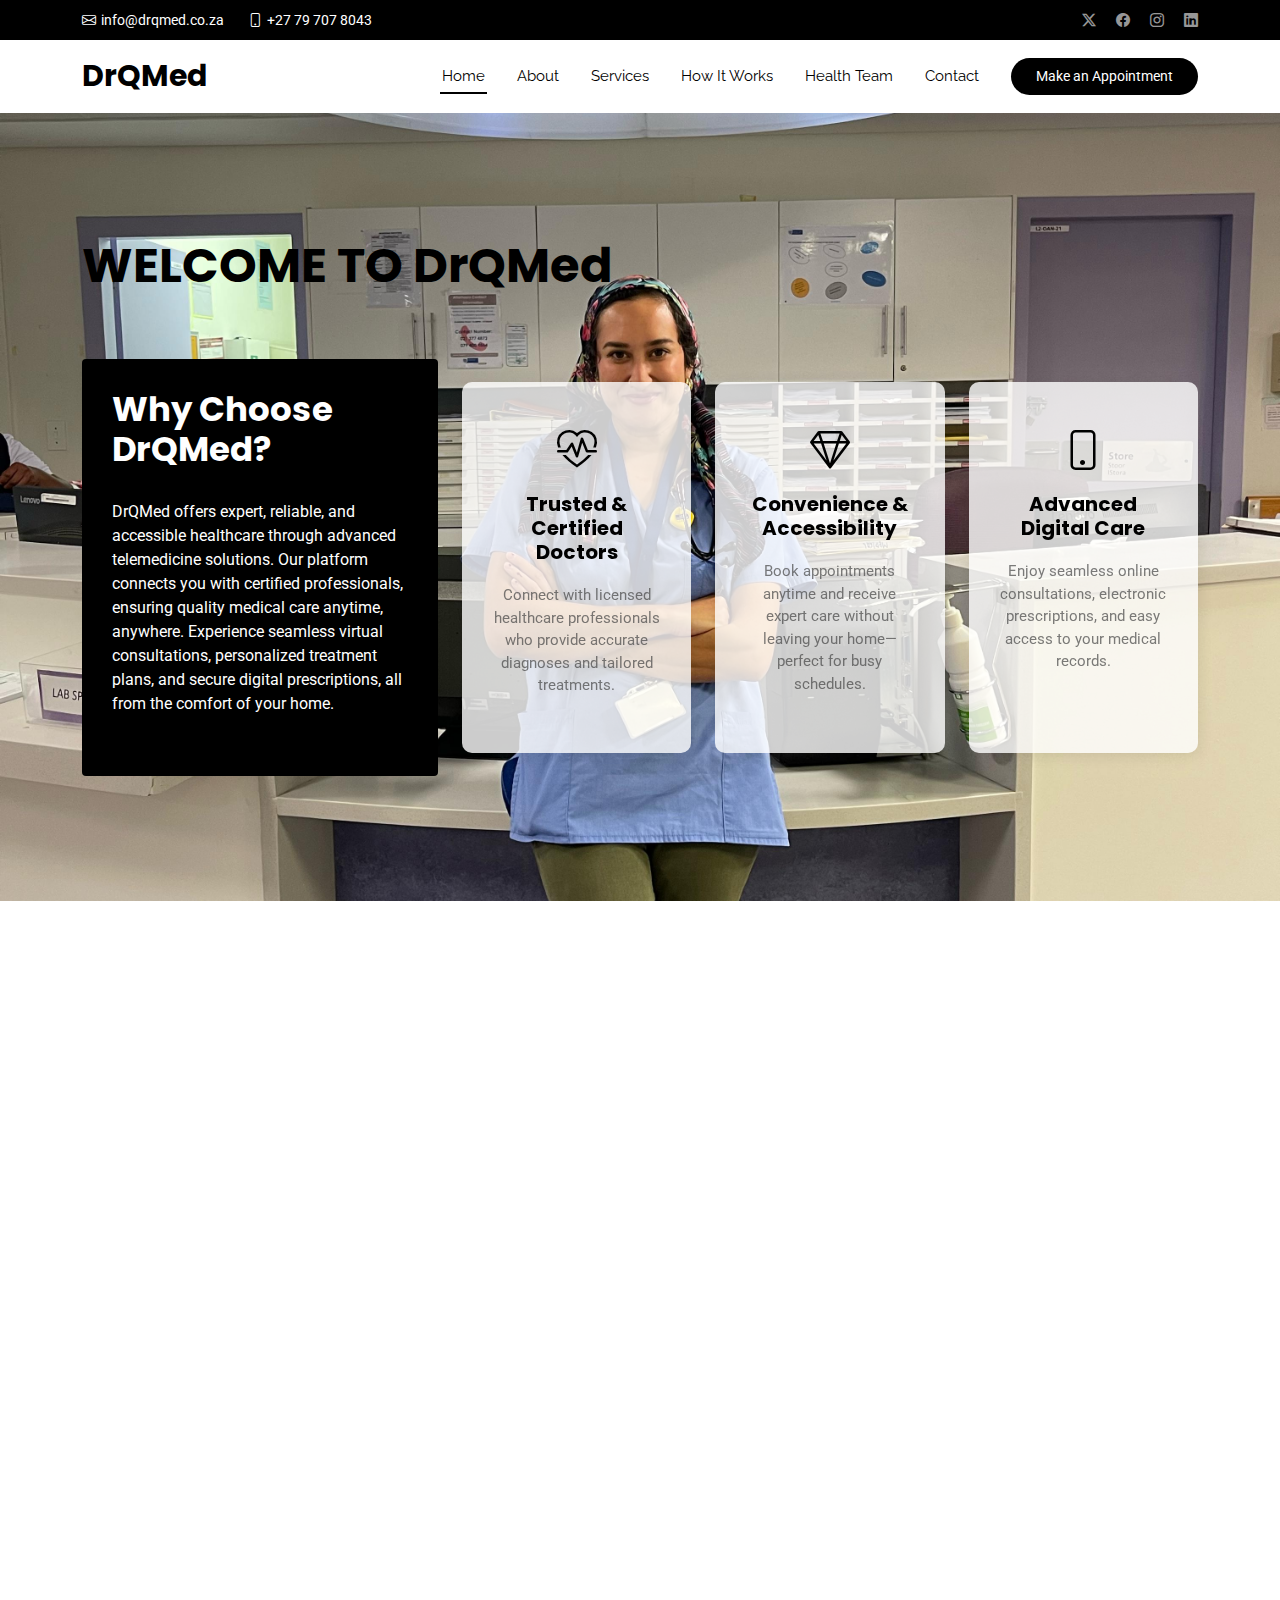
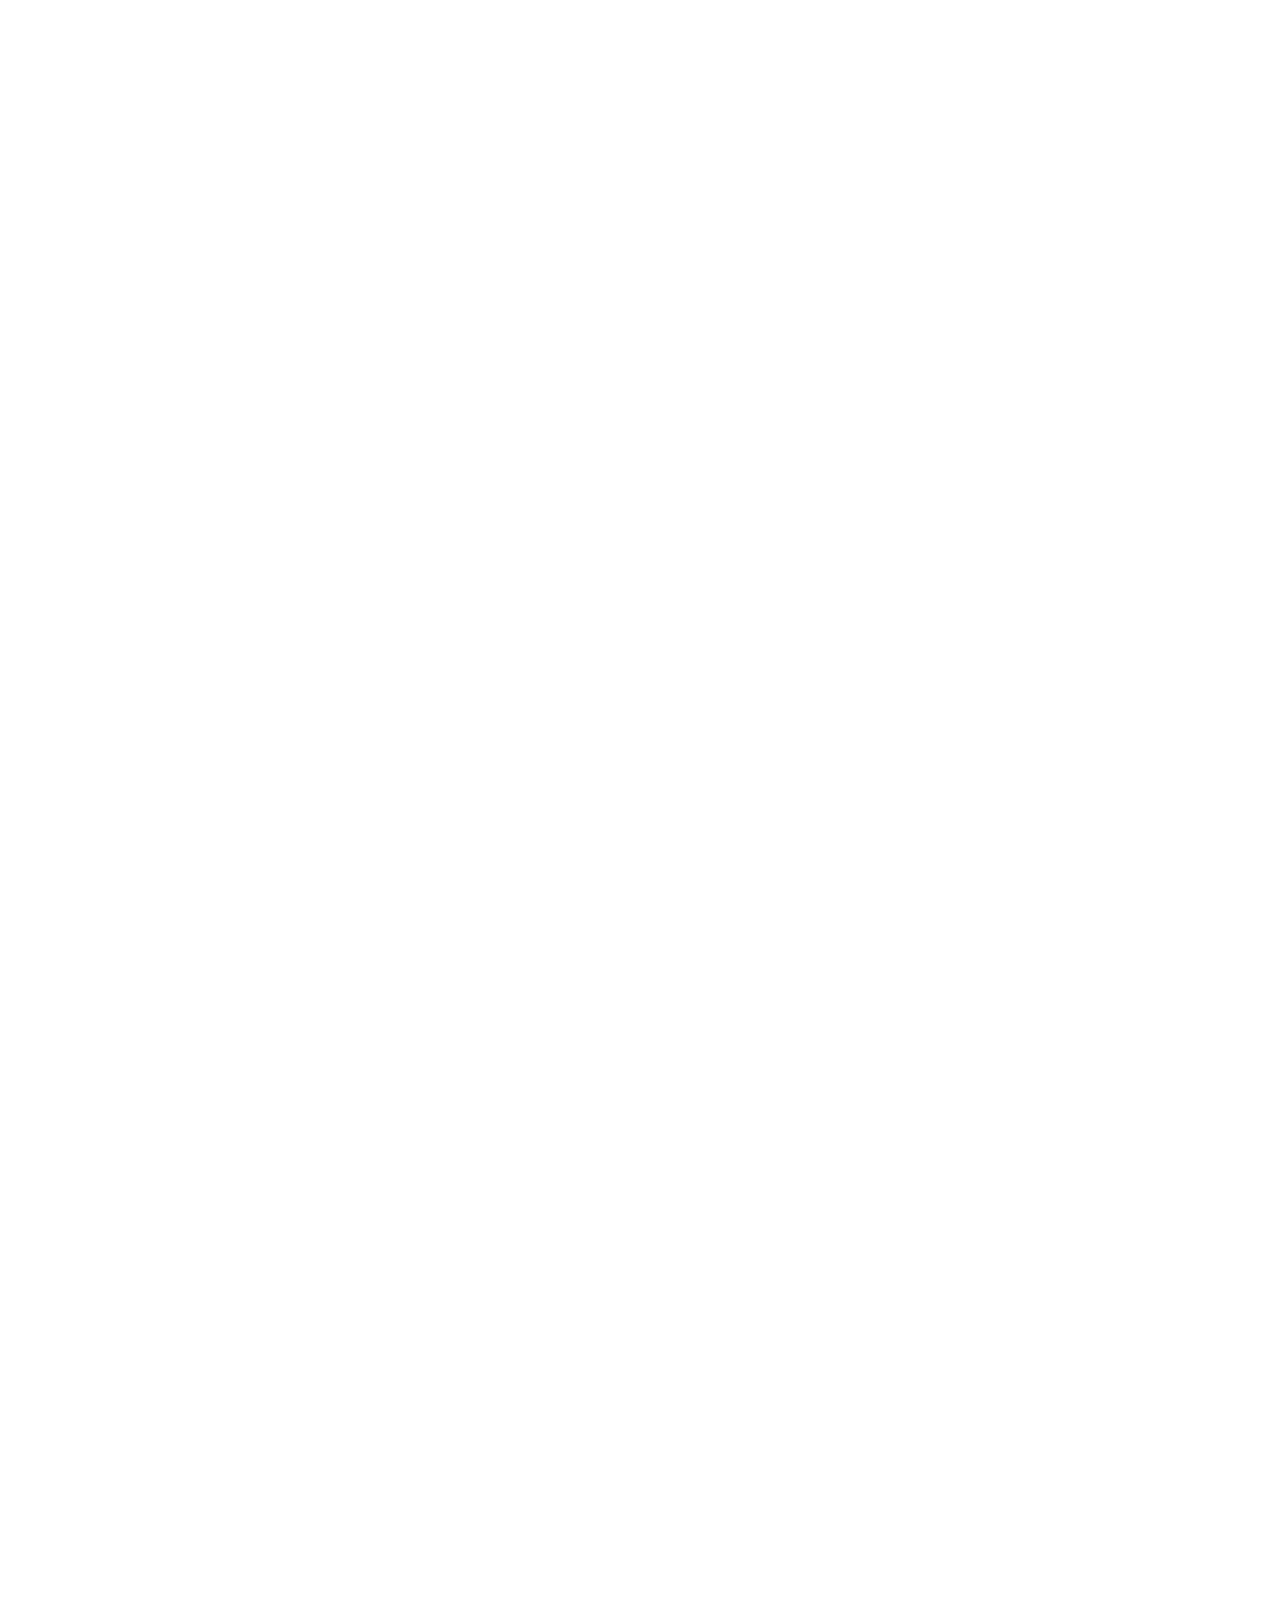
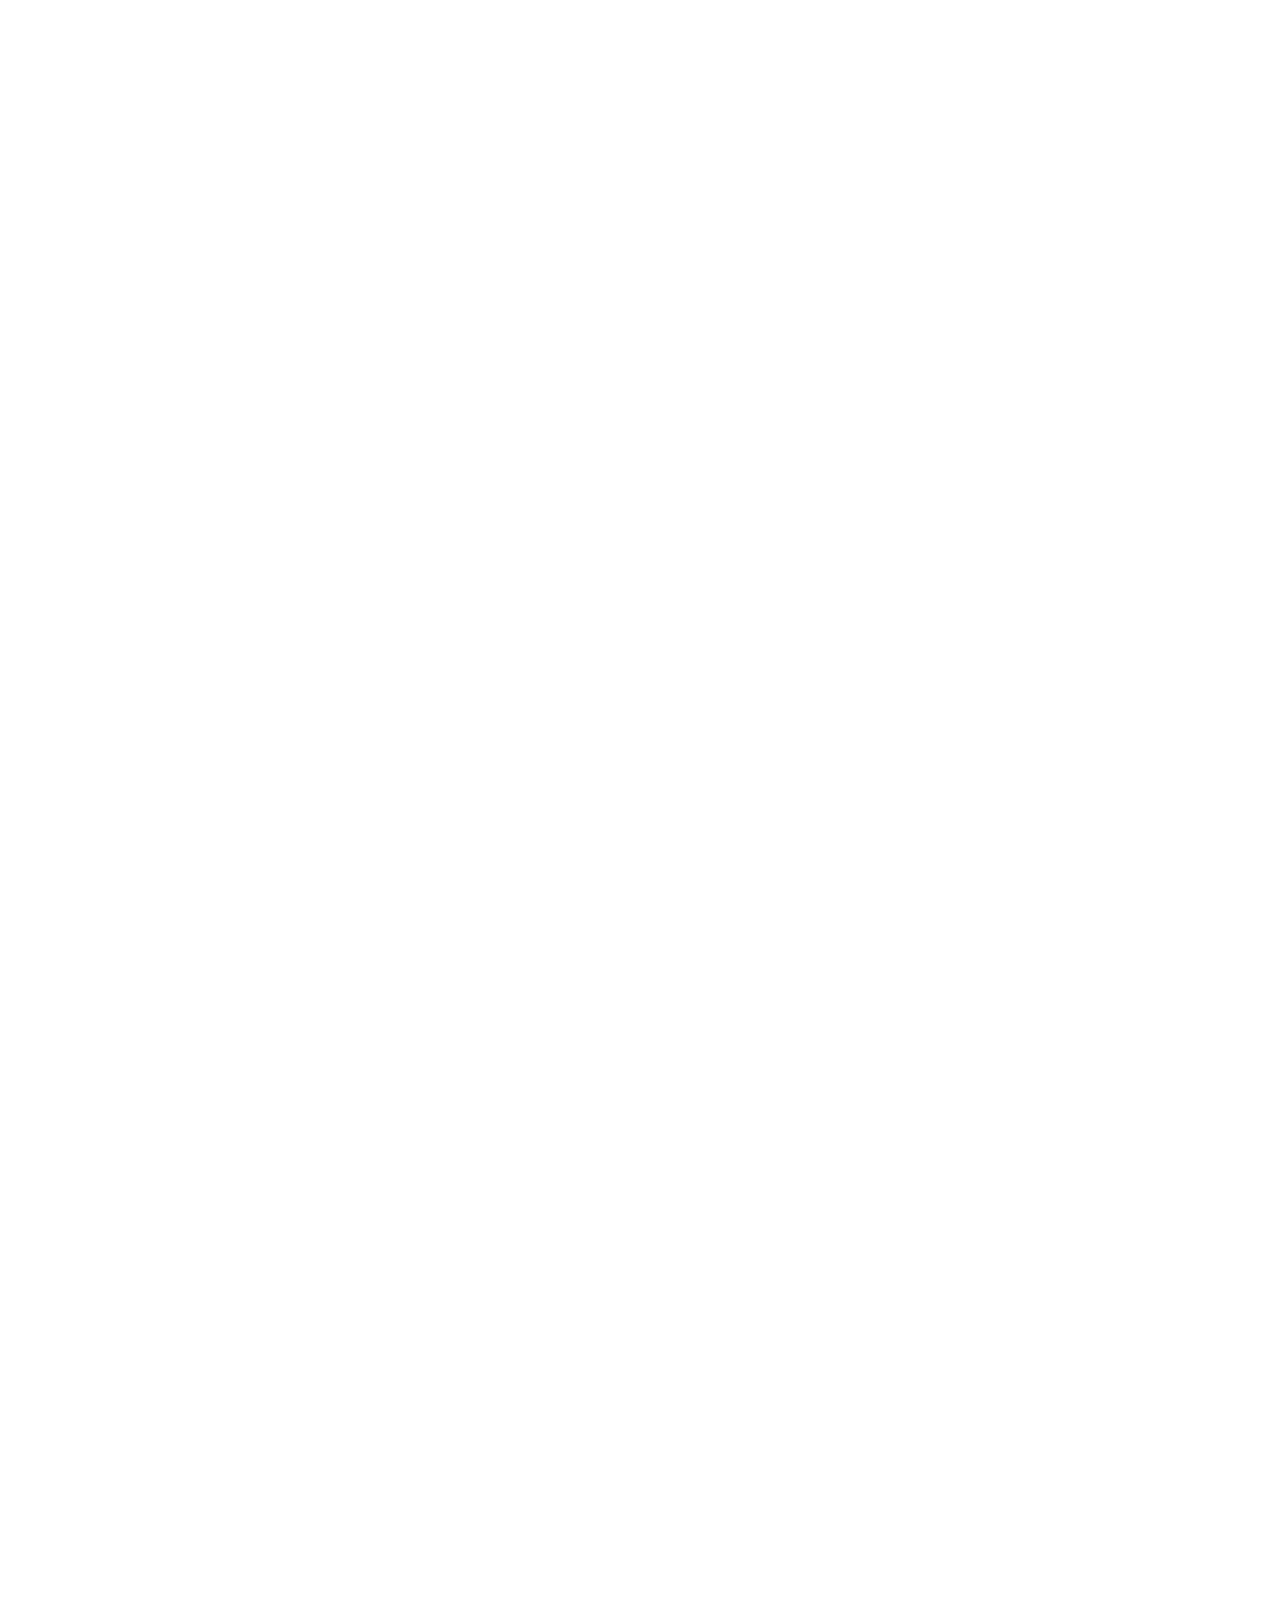
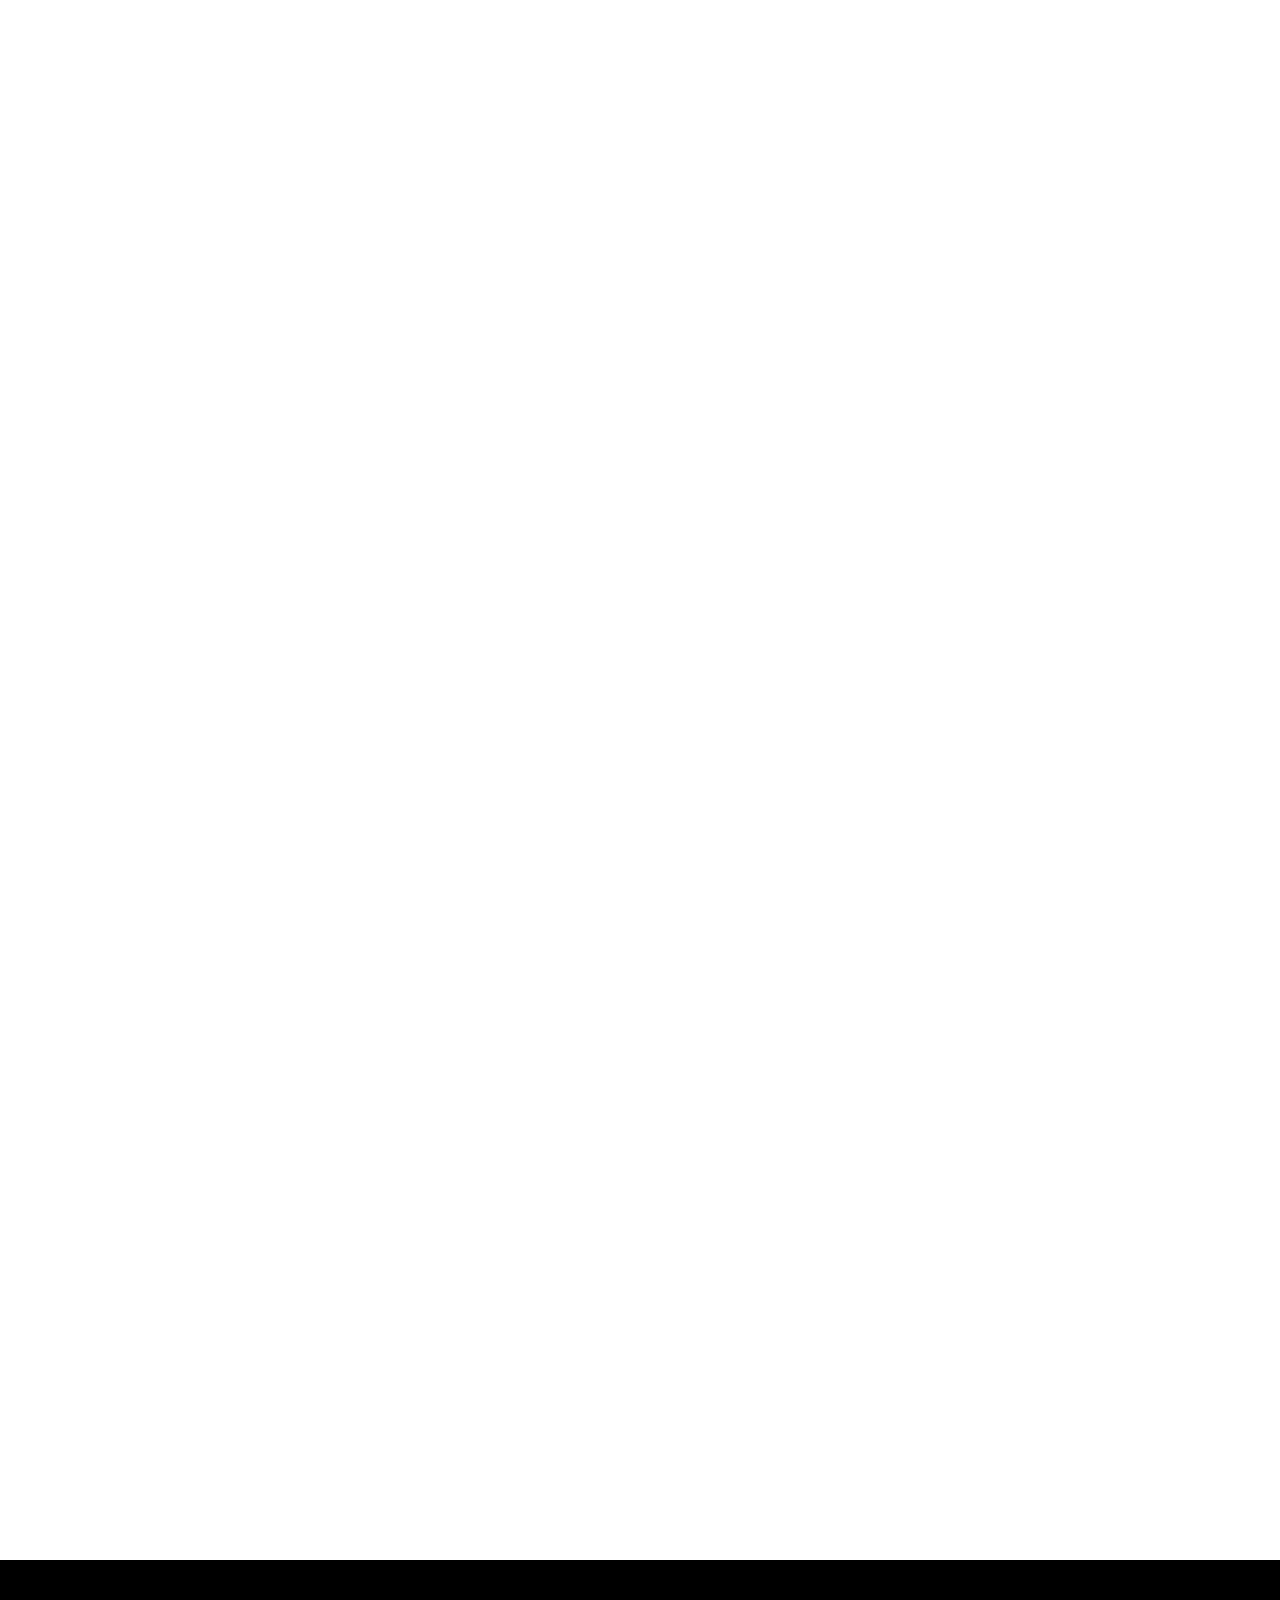
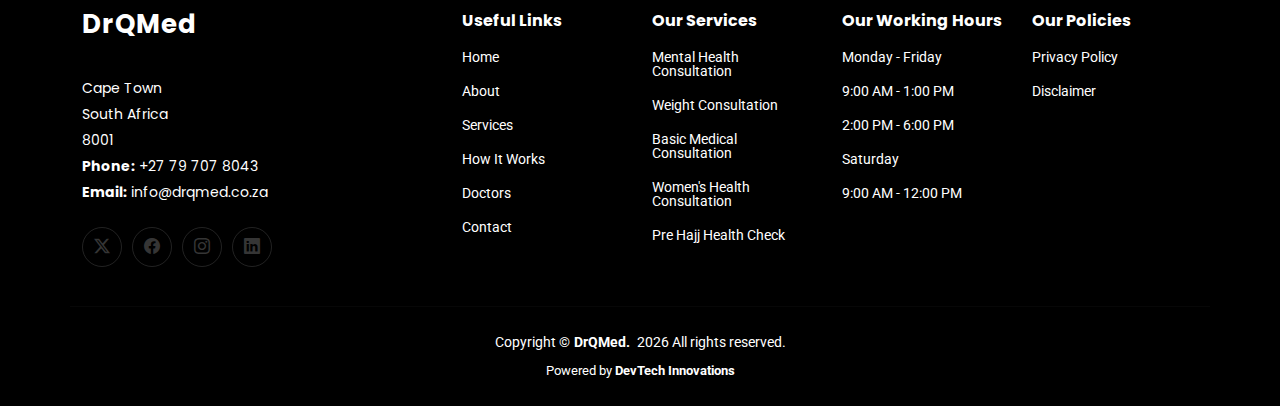
==== index.html @ b6832c6f "updatess" ====
<!DOCTYPE html>
<html lang="en">

<head>
  <meta charset="utf-8">
  <meta content="width=device-width, initial-scale=1.0" name="viewport">
  <title>DrQMed</title>
  <meta name="description" content="">
  <meta name="keywords" content="">

  <!-- Favicons -->
  <link href="" rel="icon">

  <!-- Fonts -->
  <link href="https://fonts.googleapis.com" rel="preconnect">
  <link href="https://fonts.gstatic.com" rel="preconnect" crossorigin>
  <link href="https://fonts.googleapis.com/css2?family=Roboto:ital,wght@0,100;0,300;0,400;0,500;0,700;0,900;1,100;1,300;1,400;1,500;1,700;1,900&family=Poppins:ital,wght@0,100;0,200;0,300;0,400;0,500;0,600;0,700;0,800;0,900;1,100;1,200;1,300;1,400;1,500;1,600;1,700;1,800;1,900&family=Raleway:ital,wght@0,100;0,200;0,300;0,400;0,500;0,600;0,700;0,800;0,900;1,100;1,200;1,300;1,400;1,500;1,600;1,700;1,800;1,900&display=swap" rel="stylesheet">

  <!-- Vendor CSS Files -->
  <link href="assets/vendor/bootstrap/css/bootstrap.min.css" rel="stylesheet">
  <link href="assets/vendor/bootstrap-icons/bootstrap-icons.css" rel="stylesheet">
  <link href="assets/vendor/aos/aos.css" rel="stylesheet">
  <link href="assets/vendor/fontawesome-free/css/all.min.css" rel="stylesheet">
  <link href="assets/vendor/glightbox/css/glightbox.min.css" rel="stylesheet">
  <link href="assets/vendor/swiper/swiper-bundle.min.css" rel="stylesheet">

  <!-- Main CSS File -->
  <link href="assets/css/main.css" rel="stylesheet">

</head>

<body class="index-page">

  <header id="header" class="header sticky-top">

    <div class="topbar d-flex align-items-center">
      <div class="container d-flex justify-content-center justify-content-md-between">
        <div class="contact-info d-flex align-items-center">
          <i class="bi bi-envelope d-flex align-items-center"><a href="mailto:contact@example.com">info@drqmed.co.za</a></i>
          <i class="bi bi-phone d-flex align-items-center ms-4"><span>+27 79 707 8043</span></i>
        </div>
        <div class="social-links d-none d-md-flex align-items-center">
          <a href="#" class="twitter"><i class="bi bi-twitter-x"></i></a>
          <a href="#" class="facebook"><i class="bi bi-facebook"></i></a>
          <a href="#" class="instagram"><i class="bi bi-instagram"></i></a>
          <a href="#" class="linkedin"><i class="bi bi-linkedin"></i></a>
        </div>
      </div>
    </div><!-- End Top Bar -->

    <div class="branding d-flex align-items-center">

      <div class="container position-relative d-flex align-items-center justify-content-between">
        <a href="index.html" class="logo d-flex align-items-center me-auto">
          <!-- Uncomment the line below if you also wish to use an image logo -->
          <!-- <img src="assets/img/logo.png" alt=""> -->
          <h1 class="sitename">DrQMed</h1>
        </a>

        <nav id="navmenu" class="navmenu">
          <ul>
            <li><a href="#hero" class="active">Home<br></a></li>
            <li><a href="#about">About</a></li>
            <li><a href="#services">Services</a></li>
            <li><a href="#departments">How It Works</a></li>
            <li><a href="#doctors">Health Team</a></li>
            <li><a href="#contact">Contact</a></li>
          </ul>
          <i class="mobile-nav-toggle d-xl-none bi bi-list"></i>
        </nav>

        <a class="cta-btn d-none d-sm-block" href="https://reserveit.co.za/book/drqmed">Make an Appointment</a>
        

      </div>

    </div>

  </header>

  <main class="main">

    <!-- Hero Section -->
    <section id="hero" class="hero section light-background">

      <img src="assets\img\WhatsApp Image 2025-03-20 at 15.20.53_15583431.jpg" alt="" data-aos="fade-in">

      <div class="container position-relative">

        <div class="welcome position-relative" data-aos="fade-down" data-aos-delay="100">
          <h2>WELCOME TO DrQMed</h2>
          
        </div><!-- End Welcome -->

        <div class="content row gy-4">
          <div class="col-lg-4 d-flex align-items-stretch">
            <div class="why-box" data-aos="zoom-out" data-aos-delay="200">
              <h3>Why Choose DrQMed?</h3>
              <p>
                DrQMed offers expert, reliable, and accessible healthcare through advanced telemedicine solutions. 
                Our platform connects you with certified professionals, ensuring quality medical care anytime, anywhere. 
                Experience seamless virtual consultations, personalized treatment plans, and secure digital prescriptions, all from the comfort of your home.
              </p>
            </div>
          </div><!-- End Why Box -->
        
          <div class="col-lg-8 d-flex align-items-stretch">
            <div class="d-flex flex-column justify-content-center">
              <div class="row gy-4">
        
                <div class="col-xl-4 d-flex align-items-stretch">
                  <div class="icon-box" data-aos="zoom-out" data-aos-delay="300">
                    <i class="bi bi-heart-pulse"></i>
                    <h4>Trusted & Certified Doctors</h4>
                    <p>Connect with licensed healthcare professionals who provide accurate diagnoses and tailored treatments.</p>
                  </div>
                </div><!-- End Icon Box -->
        
                <div class="col-xl-4 d-flex align-items-stretch">
                  <div class="icon-box" data-aos="zoom-out" data-aos-delay="400">
                    <i class="bi bi-gem"></i>
                    <h4>Convenience & Accessibility</h4>
                    <p>Book appointments anytime and receive expert care without leaving your home—perfect for busy schedules.</p>
                  </div>
                </div><!-- End Icon Box -->
        
                <div class="col-xl-4 d-flex align-items-stretch">
                  <div class="icon-box" data-aos="zoom-out" data-aos-delay="500">
                    <i class="bi bi-phone"></i>
                    <h4>Advanced Digital Care</h4>
                    <p>Enjoy seamless online consultations, electronic prescriptions, and easy access to your medical records.</p>
                  </div>
                </div><!-- End Icon Box -->
        
              </div>
            </div>
          </div>
        </div><!-- End Content -->
        
      </div>

    </section><!-- /Hero Section -->

    <!-- About Section -->
    <section id="about" class="about section">

      <div class="container">

        <div class="row gy-4 gx-5">

          <div class="col-lg-6 position-relative align-self-start" data-aos="fade-up" data-aos-delay="200">
            <img src="assets\img\WhatsApp Image 2025-03-20 at 11.45.49_6316c8ec.jpg" class="img-fluid" alt="">
          </div>

          <div class="col-lg-6 content" data-aos="fade-up" data-aos-delay="100">
            <h3>About Us</h3>
            <p>
            At DrQMed, we take a holistic approach to healthcare, addressing physical, emotional, and mental well-being. Our telemedicine platform combines traditional medicine with complementary therapies, ensuring accessible, patient-centered care aligned with WHO guidelines.
            </p>
            <ul>
              <li>
                <i class="fa-solid fa-vial-circle-check"></i>
                <div>
                  <h5>Comprehensive Medical Care</h5>
                  <p>We treat acute and chronic medical conditions, ensuring expert diagnosis and tailored treatments.</p>
                </div>
              </li>
              <li>
                <i class="fa-solid fa-pump-medical"></i>
                <div>
                  <h5>Personalized & Preventative Health</h5>
                  <p>From chronic prescriptions and contraception to weight management and mental health support, we prioritize your overall well-being.</p>
                </div>
              </li>
              <li>
                <i class="fa-solid fa-heart-circle-xmark"></i>
                <div>
                  <h5>Women's & Sexual Health</h5>
                  <p>We offer basic women’s health services, antenatal counseling, STD treatments, and PrEP consultations.</p>
                </div>
              </li>
              <li>
                <i class="fa-solid fa-stethoscope"></i>
                <div>
                  <h5>Accessible & Convenient Telemedicine</h5>
                  <p>Receive expert medical care from anywhere, ensuring fast, secure, and confidential consultations.</p>
                </div>
              </li>              
            </ul>
          </div>

        </div>

      </div>
      

    </section><!-- /About Section -->

    <!-- Stats Section -->
    <section id="stats" class="stats section light-background">

      <div class="container" data-aos="fade-up" data-aos-delay="100">

        <div class="row gy-4">

          <div class="col-lg-3 col-md-6 d-flex flex-column align-items-center">
            <i class="fa-solid fa-user-doctor"></i>
            <div class="stats-item">
              <span data-purecounter-start="0" data-purecounter-end="2" data-purecounter-duration="1" class="purecounter"></span>
              <p>Doctors</p>
            </div>
          </div><!-- End Stats Item -->

          <div class="col-lg-3 col-md-6 d-flex flex-column align-items-center">
            <i class="fa-regular fa-hospital"></i>
            <div class="stats-item">
              <span data-purecounter-start="0" data-purecounter-end="2" data-purecounter-duration="1" class="purecounter"></span>
              <p>Departments</p>
            </div>
          </div><!-- End Stats Item -->

          <div class="col-lg-3 col-md-6 d-flex flex-column align-items-center">
            <i class="bi bi-person-wheelchair"></i>
            <div class="stats-item">
              <span data-purecounter-start="0" data-purecounter-end="12" data-purecounter-duration="1" class="purecounter"></span>
              <p>Patients Helped</p>
            </div>
          </div><!-- End Stats Item -->

          <div class="col-lg-3 col-md-6 d-flex flex-column align-items-center">
            <i class="fas fa-award"></i>
            <div class="stats-item">
              <span data-purecounter-start="0" data-purecounter-end="10" data-purecounter-duration="1" class="purecounter"></span>
              <p>Awards</p>
            </div>
          </div><!-- End Stats Item -->

        </div>

      </div>

    </section><!-- /Stats Section -->

    <!-- Services Section -->
    <section id="services" class="services section">

      <!-- Section Title -->
      <div class="container section-title" data-aos="fade-up">
        <h2>Services</h2>
        <p>Accessible & Reliable Healthcare at Your Fingertips</p>
      </div><!-- End Section Title -->

      <div class="container">

        <div class="row gy-4">
          <div class="col-lg-4 col-md-6" data-aos="fade-up" data-aos-delay="300" id="medical-consultation">
            <div class="service-item position-relative">
              <div class="icon">
                <i class="fas fa-hospital-user"></i>
              </div>
              <a class="stretched-link">
                <h3>Basic Medical Consultation</h3>
              </a>
              <p>Management of acute and chronic primary health care concerns.</p>
            </div>
          </div><!-- End Service Item -->

          <div class="col-lg-4 col-md-6" data-aos="fade-up" data-aos-delay="200" id="weight-management">
            <div class="service-item position-relative">
              <div class="icon">
                <i class="fa-solid fa-weight-scale"></i>
              </div>
              <a class="stretched-link">
                <h3>Weight Managment Consultation</h3>
              </a>
              <p>Holistic and medical management of obesity and metabolic related concerns.</p>
            </div>
          </div><!-- End Service Item -->

          <div class="col-lg-4 col-md-6" data-aos="fade-up" data-aos-delay="100" id="mental-health">
            <div class="service-item  position-relative">
              <div class="icon">
                <i class="fa-solid fa-head-side-virus"></i>
              </div>
              <a class="stretched-link">
                <h3>Mental Health Consultation</h3>
              </a>
              <p>A mental health consultation is a professional evaluation where a healthcare provider assesses an individual's emotional, psychological, and behavioral well-being.</p>
            </div>
          </div><!-- End Service Item -->




          <div class="col-lg-4 col-md-6" data-aos="fade-up" data-aos-delay="400" id="womens-health">
            <div class="service-item position-relative">
              <div class="icon">
                <i class="fa-solid fa-person-dress"></i>
              </div>
              <a  class="stretched-link">
                <h3>Womens Health Consulation</h3>
              </a>
              <p>Basic gynaecological review, prenatal, antenatal and postnatal counselling.</p>
              <a  class="stretched-link"></a>
            </div>
          </div><!-- End Service Item -->

          <div class="col-lg-4 col-md-6" data-aos="fade-up" data-aos-delay="500" id="hajj-health">
            <div class="service-item position-relative">
              <div class="icon">
                <i class="fa-solid fa-suitcase-medical"></i>
              </div>
              <a class="stretched-link">
                <h3>Pre Umrah Health Check</h3>
              </a>
              <p>Mandatory vaccines check, chronic disease management and physical asssessment and fitness.(Free for over 60 year olds.)</p>
              <a  class="stretched-link"></a>
            </div>
          </div><!-- End Service Item -->

        </div>

      </div>

    </section><!-- /Services Section -->


    <!-- Departments Section -->
    <section id="departments" class="departments section">

      <!-- Section Title -->
      <div class="container section-title" data-aos="fade-up">
        <h2>How It Works</h2>
        <p>Seamless Healthcare in A Few Easy Steps</p>
      </div><!-- End Section Title -->

      <div class="container" data-aos="fade-up" data-aos-delay="100">

        <div class="row">
          <div class="col-lg-3">
            <ul class="nav nav-tabs flex-column">
              <li class="nav-item">
                <a class="nav-link active show" data-bs-toggle="tab" href="#departments-tab-1">Step 1: Select A Service</a>
              </li>
              <li class="nav-item">
                <a class="nav-link" data-bs-toggle="tab" href="#departments-tab-2">Step 2: Select A Time</a>
              </li>
              <li class="nav-item">
                <a class="nav-link" data-bs-toggle="tab" href="#departments-tab-3">Step 3: Confirm Appointment and Pay</a>
              </li>
              <li class="nav-item">
                <a class="nav-link" data-bs-toggle="tab" href="#departments-tab-4">Step 4: Consult With Your Doctor</a>
              </li>
            </ul>
          </div>
          <div class="col-lg-9 mt-4 mt-lg-0">
            <div class="tab-content">
              <div class="tab-pane active show" id="departments-tab-1">
                <div class="row">
                  <div class="col-lg-8 details order-2 order-lg-1">
                    <h3>Step 1: Select A Service</h3>
                    <p>Start by choosing the specific virtual medical service you need, whether it's a consultation, follow-up, or specialized care, all available through an online platform.</p>
                  </div>
                  <div class="col-lg-4 text-center order-1 order-lg-2">
                    <img src="assets\img\warehouse-worker-hand-pointing-inventory-statistics-tablet.jpg" alt="" class="img-fluid">
                  </div>
                </div>
              </div>
              <div class="tab-pane" id="departments-tab-2">
                <div class="row">
                  <div class="col-lg-8 details order-2 order-lg-1">
                    <h3>Step 2: Select A Time</h3>
                    <p> Pick a date and time for your virtual appointment that fits your schedule, ensuring you’ll be available for the online consultation.</p>
                  </div>
                  <div class="col-lg-4 text-center order-1 order-lg-2">
                    <img src="assets\img\man-writing-notebook.jpg" alt="" class="img-fluid">
                  </div>
                </div>
              </div>
              <div class="tab-pane" id="departments-tab-3">
                <div class="row">
                  <div class="col-lg-8 details order-2 order-lg-1">
                    <h3>Step 3: Confirm Appointment and Pay</h3>
                    <p>Double-check the appointment details, confirm the virtual consultation, and complete the payment to secure your spot.</p>
                  </div>
                  <div class="col-lg-4 text-center order-1 order-lg-2">
                    <img src="assets\img\close-up-shot-african-man-s-hands-holding-mobile-credit-card.jpg" alt="" class="img-fluid">
                  </div>
                </div>
              </div>
              <div class="tab-pane" id="departments-tab-4">
                <div class="row">
                  <div class="col-lg-8 details order-2 order-lg-1">
                    <h3>Step 4: Consult With Your Doctor</h3>
                    <p>At the scheduled time, join the virtual consultation via video call, where you will discuss your health concerns, get medical advice, or receive treatment guidance from your doctor.</p>
                  </div>
                  <div class="col-lg-4 text-center order-1 order-lg-2">
                    <img src="assets\img\sick-young-man-talking-his-doctor-online.jpg" alt="" class="img-fluid">
                  </div>
                </div>
              </div>
            </div>
          </div>
        </div>

      </div>

    </section><!-- /Departments Section -->

    <section class="iframe-container">
      <iframe src="https://reserveit.co.za/book/drqmed" class="responsive-iframe"></iframe>
    </section>
    
    <style>
      .iframe-container {
        position: relative;
        width: 100%;
        height: 100vh; /* Full screen height */
        background:  #ffffff;
        overflow: hidden; /* Prevent scrolling */
      }
    
      .responsive-iframe {
        position: absolute;
        top: 0;
        left: 0;
        width: 100%;
        height: 100%;
        border: none;
      }
    </style>
    

    <!-- Doctors Section -->
    <section id="doctors" class="doctors section">

      <!-- Section Title -->
      <div class="container section-title" data-aos="fade-up">
        <h2>Health Team</h2>
        <p>Meet Our Experienced Health Team</p>
      </div><!-- End Section Title -->

      <div class="container">

        <div class="row gy-4">

          <div class="col-lg-6" data-aos="fade-up" data-aos-delay="100">
            <div class="team-member d-flex align-items-start">
              <div class="pic"><img src="assets\img\doctors\WhatsApp Image 2025-03-04 at 23.25.29_9cd7546b-update.jpg" class="img-fluid" alt=""></div>
              <div class="member-info">
                <h4>Dr Qudsiyyah Jabaar</h4>
                <span>Doctor</span>
                <p>I graduated from Stellenbosch University in 2015 and completed internship and community service across the Western Cape. I have a diploma in Obstetrics and additional training in Palliative Care and Cognitive Behavioral Therapy.</p>
                <div class="social">
                  <a href=""><i class="bi bi-twitter-x"></i></a>
                  <a href=""><i class="bi bi-facebook"></i></a>
                  <a href=""><i class="bi bi-instagram"></i></a>
                  <a href=""> <i class="bi bi-linkedin"></i> </a>
                </div>
              </div>
            </div>
          </div><!-- End Team Member -->

          <div class="col-lg-6" data-aos="fade-up" data-aos-delay="300">
            <div class="team-member d-flex align-items-start">
              <div class="pic"><img src="assets\img\doctors\WhatsApp Image 2025-02-20 at 12.39.58_a2f0dfe3.jpg" class="img-fluid" alt=""></div>
              <div class="member-info">
                <h4>Tamzin Williams</h4>
                <span>Personal Trainer</span>
                <p>5 years of hands-on experience and a solid educational foundation from HFPA , I specialize in strength and conditioning, weight management, and HIIT training and I’ve developed a deep understanding of the human body and the psychology behind motivation.</p>
                <div class="social">
                  <a href=""><i class="bi bi-twitter-x"></i></a>
                  <a href=""><i class="bi bi-facebook"></i></a>
                  <a href=""><i class="bi bi-instagram"></i></a>
                  <a href=""> <i class="bi bi-linkedin"></i> </a>
                </div>
              </div>
            </div>
          </div><!-- End Team Member -->

        </div>

      </div>

    </section><!-- /Doctors Section -->

    <!-- Faq Section -->
    <section id="faq" class="faq section light-background">

      <!-- Section Title -->
      <div class="container section-title" data-aos="fade-up">
        <h2>Frequently Asked Questions</h2>
        <p>Everything You Need to Know</p>
      </div><!-- End Section Title -->

      <div class="container">

        <div class="row justify-content-center">

          <div class="col-lg-10" data-aos="fade-up" data-aos-delay="100">

            <div class="faq-container">

              <div class="faq-item">
                <h3>What is telemedicine?</h3>
                <div class="faq-content">
                  <p>
                  <p>Telemedicine is the practice of providing healthcare remotely, using digital technologies such as video calls, phone consultations, or online messaging platforms. It allows patients to connect with healthcare professionals without needing to visit a clinic or hospital in person. This can be especially useful for routine consultations, follow-ups, and for people in rural or underserved areas.</p>
            <p>Telemedicine includes a range of services, such as:</p>
            <ul>
                <li><strong>Virtual consultations:</strong> Patients can talk to doctors via video calls or phone calls.</li>
                <li><strong>Remote monitoring:</strong> Health data, like blood pressure or glucose levels, can be monitored and shared with healthcare providers remotely.</li>
                <li><strong>Electronic prescriptions:</strong> Doctors can prescribe medications online and send prescriptions directly to pharmacies.</li>
                <li><strong>Health education:</strong> Information on managing conditions and improving wellness can be delivered remotely.</li>
            </ul>
            <p>It has become especially important during times like the COVID-19 pandemic, where it helped reduce the need for in-person visits while still providing essential healthcare services.</p>
          </p>
          </div>
                <i class="faq-toggle bi bi-chevron-right"></i>
              </div><!-- End Faq item-->

              <div class="faq-item">
                <h3>Which medical conditions can be managed by a telemedicine doctor?</h3>
                <div class="faq-content">
                  <p><p>Telemedicine can be used to manage and treat a wide variety of medical conditions, especially those that don’t require physical examinations or complex diagnostic tests. Here are some examples of conditions that can be assessed and treated through telemedicine:</p>
                  <ul>
                      <li><strong>Minor illnesses and infections:</strong> Cold and flu, sinus infections, allergies, urinary tract infections (UTIs).</li>
                      <li><strong>Chronic conditions:</strong> Diabetes, high blood pressure, asthma, chronic pain management.</li>
                      <li><strong>Mental health conditions:</strong> Anxiety, depression, stress management, sleep disorders.</li>
                      <li><strong>Skin conditions:</strong> Rashes, eczema, acne, moles, and suspicious skin changes.</li>
                      <li><strong>Women's health:</strong> Birth control consultations, menstrual issues, pregnancy care.</li>
                      <li><strong>Pediatric care:</strong> Common childhood illnesses, vaccinations, developmental milestones.</li>
                      <li><strong>Eye conditions:</strong> Eye infections, vision problems.</li>
                      <li><strong>Gastrointestinal issues:</strong> Acid reflux, heartburn, constipation, diarrhea.</li>
                      <li><strong>Follow-up care:</strong> Post-surgery check-ups, medication reviews.</li>
                      <li><strong>Lifestyle and wellness:</strong> Nutrition advice, exercise recommendations.</li>
                  </ul>
                  <p>While telemedicine is great for a lot of conditions, there are situations that may require an in-person visit, especially if physical examinations, laboratory tests, or imaging are needed for diagnosis.</p></p>
                </div>
                <i class="faq-toggle bi bi-chevron-right"></i>
              </div><!-- End Faq item-->

              <div class="faq-item">
                <h3>Which medical conditions cannot be managed by a telemedicine doctor?</h3>
                <div class="faq-content">
                  <p><p>While telemedicine is very effective for a wide range of health issues, there are certain medical conditions that cannot be fully managed or diagnosed without in-person visits. These typically involve situations that require physical examinations, diagnostic tests, or immediate interventions. Here are some examples:</p>
                  <ul>
                      <li><strong>Emergency situations:</strong> Severe injuries, heart attacks, strokes, severe bleeding, or respiratory distress.</li>
                      <li><strong>Serious infections:</strong> Sepsis, abscesses, meningitis.</li>
                      <li><strong>Conditions requiring physical examination:</strong> Skin cancers, gynecological exams, orthopedic issues.</li>
                      <li><strong>Laboratory and diagnostic tests:</strong> Blood tests, X-rays, MRIs, and other imaging studies.</li>
                      <li><strong>Conditions requiring specialized treatments or procedures:</strong> Surgical conditions, dialysis.</li>
                      <li><strong>Mental health crises:</strong> Severe suicidal ideation or psychiatric emergencies.</li>
                      <li><strong>Certain pediatric conditions:</strong> Severe dehydration, serious childhood infections.</li>
                      <li><strong>Vision and hearing problems:</strong> Eye injuries, severe hearing loss.</li>
                      <li><strong>Neurological conditions:</strong> Severe seizures, conditions requiring neurological testing.</li>
                      <li><strong>Pregnancy complications:</strong> Ectopic pregnancy, conditions requiring ultrasound.</li>
                      <li><strong>Severe allergic reactions:</strong> Anaphylaxis.</li>
                  </ul>
                  <p>In these cases, telemedicine can be a helpful tool for initial consultation, but emergency care or a physical visit to a clinic or hospital is essential for proper diagnosis and treatment.</p></p>
                </div>
                <i class="faq-toggle bi bi-chevron-right"></i>
              </div><!-- End Faq item-->

              <div class="faq-item">
                <h3>What does a weight management consult look like?</h3>
                <div class="faq-content">
                  <p><p>A holistic weight management consultation takes a comprehensive, personalized approach to help you achieve and maintain a healthy weight. Unlike traditional weight management strategies, it considers physical, emotional, mental, and environmental factors that influence your weight and overall health. Here’s what you can expect:</p>
                  <ul>
                      <li><strong>Initial Assessment:</strong> Discussion about health history, lifestyle habits, and any underlying conditions.</li>
                      <li><strong>Personalized Goals and Expectations:</strong> Setting realistic and achievable goals based on your health needs.</li>
                      <li><strong>Dietary Guidance:</strong> A whole-foods approach with balanced nutrition, mindful eating, and possibly elimination of food sensitivities.</li>
                      <li><strong>Exercise and Movement Plan:</strong> Encouraging sustainable forms of movement that fit into your lifestyle.</li>
                      <li><strong>Mindset and Emotional Support:</strong> Developing a positive relationship with food and body, stress management, and emotional eating strategies.</li>
                      <li><strong>Sleep and Hormonal Health:</strong> Strategies to improve sleep hygiene and address hormonal imbalances.</li>
                      <li><strong>Environment and Lifestyle Factors:</strong> Identifying social or environmental factors that impact your habits.</li>
                      <li><strong>Accountability and Follow-up:</strong> Regular follow-ups to track progress and adjust strategies as needed.</li>
                      <li><strong>Pharmacological Intervention:</strong> Medical therapy for weight management and other conditions.</li>
                      <li><strong>Alternative Therapies (if applicable):</strong> Incorporating alternative healing practices such as acupuncture or herbal remedies.</li>
                  </ul>
                </p>
                </div>
                <i class="faq-toggle bi bi-chevron-right"></i>
              </div><!-- End Faq item-->

              <div class="faq-item">
                <h3>What if a physical exam is required?</h3>
                <div class="faq-content">
                <p><p>If a physical exam is required, a referral can be made to your local GP or specialist. Additionally, we have a doctor available for home visits to assist with physical exams if needed.</p>
                </p>
                </div>
                <i class="faq-toggle bi bi-chevron-right"></i>
              </div><!-- End Faq item-->

              <div class="faq-item">
                <h3>Do we accept medical aids?</h3>
                <div class="faq-content">
                  <p><p>While our practice is fairly new, it is a cash-based practice. An invoice will be sent electronically, and it can be claimed by certain medical aids.</p>
                </p>
                </div>
                <i class="faq-toggle bi bi-chevron-right"></i>
              </div><!-- End Faq item-->

            </div>

          </div><!-- End Faq Column-->

        </div>

      </div>

    </section><!-- /Faq Section -->

    <!-- Contact Section -->
    <section id="contact" class="contact section">

      <!-- Section Title -->
      <div class="container section-title" data-aos="fade-up">
        <h2>Contact</h2>
        <p>Get in Touch with Us</p>
      </div><!-- End Section Title -->

      <div class="container" data-aos="fade-up" data-aos-delay="100">

        <div class="row gy-4">

          <div class="col-lg-4">
            <div class="info-item d-flex" data-aos="fade-up" data-aos-delay="300">
              <i class="bi bi-geo-alt flex-shrink-0"></i>
              <div>
                <h3>Location</h3>
                <p>Cape Town, South Africa</p>
              </div>
            </div><!-- End Info Item -->

            <div class="info-item d-flex" data-aos="fade-up" data-aos-delay="400">
              <i class="bi bi-telephone flex-shrink-0"></i>
              <div>
                <h3>Call Us</h3>
                <p>+27 79 707 8043</p>
              </div>
            </div><!-- End Info Item -->

            <div class="info-item d-flex" data-aos="fade-up" data-aos-delay="500">
              <i class="bi bi-envelope flex-shrink-0"></i>
              <div>
                <h3>Email Us</h3>
                <p>info@drqmed.co.za</p>
              </div>
            </div><!-- End Info Item -->

          </div>

          <div class="col-lg-8">
              <div id="contact-form">
                <form id="" action="https://api.web3forms.com/submit" method="POST" class="php-email-form" data-aos="fade-up" data-aos-delay="400">
                <input type="hidden" name="access_key" value="8eecb199-3a47-4003-bf8a-31359882f147">
              <div class="row gy-4">

                <div class="col-md-6">
                  <input type="text" name="name" class="form-control" placeholder="Your Name" required="">
                </div>

                <div class="col-md-6 ">
                  <input type="email" class="form-control" name="email" placeholder="Your Email" required="">
                </div>

                <div class="col-md-12">
                  <input type="text" class="form-control" name="subject" placeholder="Subject" required="">
                </div>

                <div class="col-md-12">
                  <textarea class="form-control" name="message" rows="6" placeholder="Message" required=""></textarea>
                </div>
<!-- 
                <div class="col-md-12 text-center">
                  <div class="loading">Loading</div>
                  <div class="error-message"></div>
                  <div class="sent-message">Your message has been sent. Thank you!</div> -->

                  <input type="hidden" name="redirect" value="https://drqmed.co.za/">
                  <div class="h-captcha" data-captcha="true"></div>

                <button type="submit">Send Message</button>
                </div>

              </div>
            </form>
          </div><!-- End Contact Form -->

          <script src="https://cdn.jsdelivr.net/npm/sweetalert2@11"></script>

<script>
    // Add an event listener to the form submission
    document.getElementById("contact-form").addEventListener("submit", function (event) {
        // Prevent the default form submission
        event.preventDefault();
        // Trigger Swal.fire after form submission
        Swal.fire({
            title: "Success",
            text: "Message sent successfully",
            icon: "success"
        }).then(() => {
            // After the user acknowledges the Swal.fire message, submit the form
            event.target.submit()
        });
    });
</script>

        </div>

      </div>

    </section><!-- /Contact Section -->

  </main>

  <footer id="footer" class="footer light-background">

    <div class="container footer-top">
      <div class="row gy-4">
        <div class="col-lg-4 col-md-6 footer-about">
          <a href="index.html" class="logo d-flex align-items-center">
            <span class="sitename">DrQMed</span>
          </a>
          <div class="footer-contact pt-3">
            <p>Cape Town</p>
            <p>South Africa</p>
            <p>8001</p>
            <p ><strong>Phone:</strong> <span> +27 79 707 8043</span></p>
            <p><strong>Email:</strong> <span>info@drqmed.co.za</span></p>
          </div>
          <div class="social-links d-flex mt-4">
            <a href=""><i class="bi bi-twitter-x"></i></a>
            <a href=""><i class="bi bi-facebook"></i></a>
            <a href=""><i class="bi bi-instagram"></i></a>
            <a href=""><i class="bi bi-linkedin"></i></a>
          </div>
        </div>

        <div class="col-lg-2 col-md-3 footer-links">
          <h4>Useful Links</h4>
          <ul>
            <li><a href="#hero" class="active">Home<br></a></li>
            <li><a href="#about">About</a></li>
            <li><a href="#services">Services</a></li>
            <li><a href="#departments">How It Works</a></li>
            <li><a href="#doctors">Doctors</a></li>
            <li><a href="#contact">Contact</a></li>
          </ul>
        </div>

        <div class="col-lg-2 col-md-3 footer-links">
          <h4>Our Services</h4>
          <ul>
            <li><a href="#mental-health">Mental Health Consultation</a></li>
            <li><a href="#weight-management">Weight Consultation</a></li>
            <li><a href="#medical-consultation">Basic Medical Consultation</a></li>
            <li><a href="#womens-health">Women's Health Consultation</a></li>
            <li><a href="#hajj-health">Pre Hajj Health Check</a></li>
        </ul>
        </div> 

        <div class="col-lg-2 col-md-3 footer-links">
          <h4>Our Working Hours</h4>
          <ul>
            <li><a >Monday - Friday</a></li>
            <li><a >9:00 AM - 1:00 PM</a></li>
            <li><a >2:00 PM - 6:00 PM</a></li>
            <li><a >Saturday</a></li>
            <li><a >9:00 AM - 12:00 PM</a></li>
          </ul>
        </div>

        <div class="col-lg-2 col-md-3 footer-links">
          <h4>Our Policies</h4>
          <ul>
            <li><a href="assets\DR QMed - Privacy Policy.pdf">Privacy Policy</a></li>
            <li><a href="assets\DR QMed - Disclaimer.pdf">Disclaimer</a></li>
          </ul>
        </div>

      </div>
    </div>

    <div class="container copyright text-center mt-4">


      <p>Copyright ©<strong class="px-1 sitename">DrQMed. </strong><span id="year"></span> All rights reserved.</p>

<script>
  document.getElementById("year").textContent = new Date().getFullYear();
</script>
      <!-- <p>© <strong class="px-1 sitename">DrQMed</strong> <span>Copyright</span> <span>All Rights Reserved</span></p> -->
      <div class="credits">
        Powered by <a href="https://devtechinnovations.co.za/">DevTech Innovations</a>
      </div>
    </div>

  </footer>

  <!-- Scroll Top -->
  <a href="#" id="scroll-top" class="scroll-top d-flex align-items-center justify-content-center"><i class="bi bi-arrow-up-short"></i></a>

  <!-- Vendor JS Files -->
  <script src="assets/vendor/bootstrap/js/bootstrap.bundle.min.js"></script>
  <script src="assets/vendor/php-email-form/validate.js"></script>
  <script src="assets/vendor/aos/aos.js"></script>
  <script src="assets/vendor/glightbox/js/glightbox.min.js"></script>
  <script src="assets/vendor/purecounter/purecounter_vanilla.js"></script>
  <script src="assets/vendor/swiper/swiper-bundle.min.js"></script>

  <!-- Main JS File -->
  <script src="assets/js/main.js"></script>

</body>

</html>
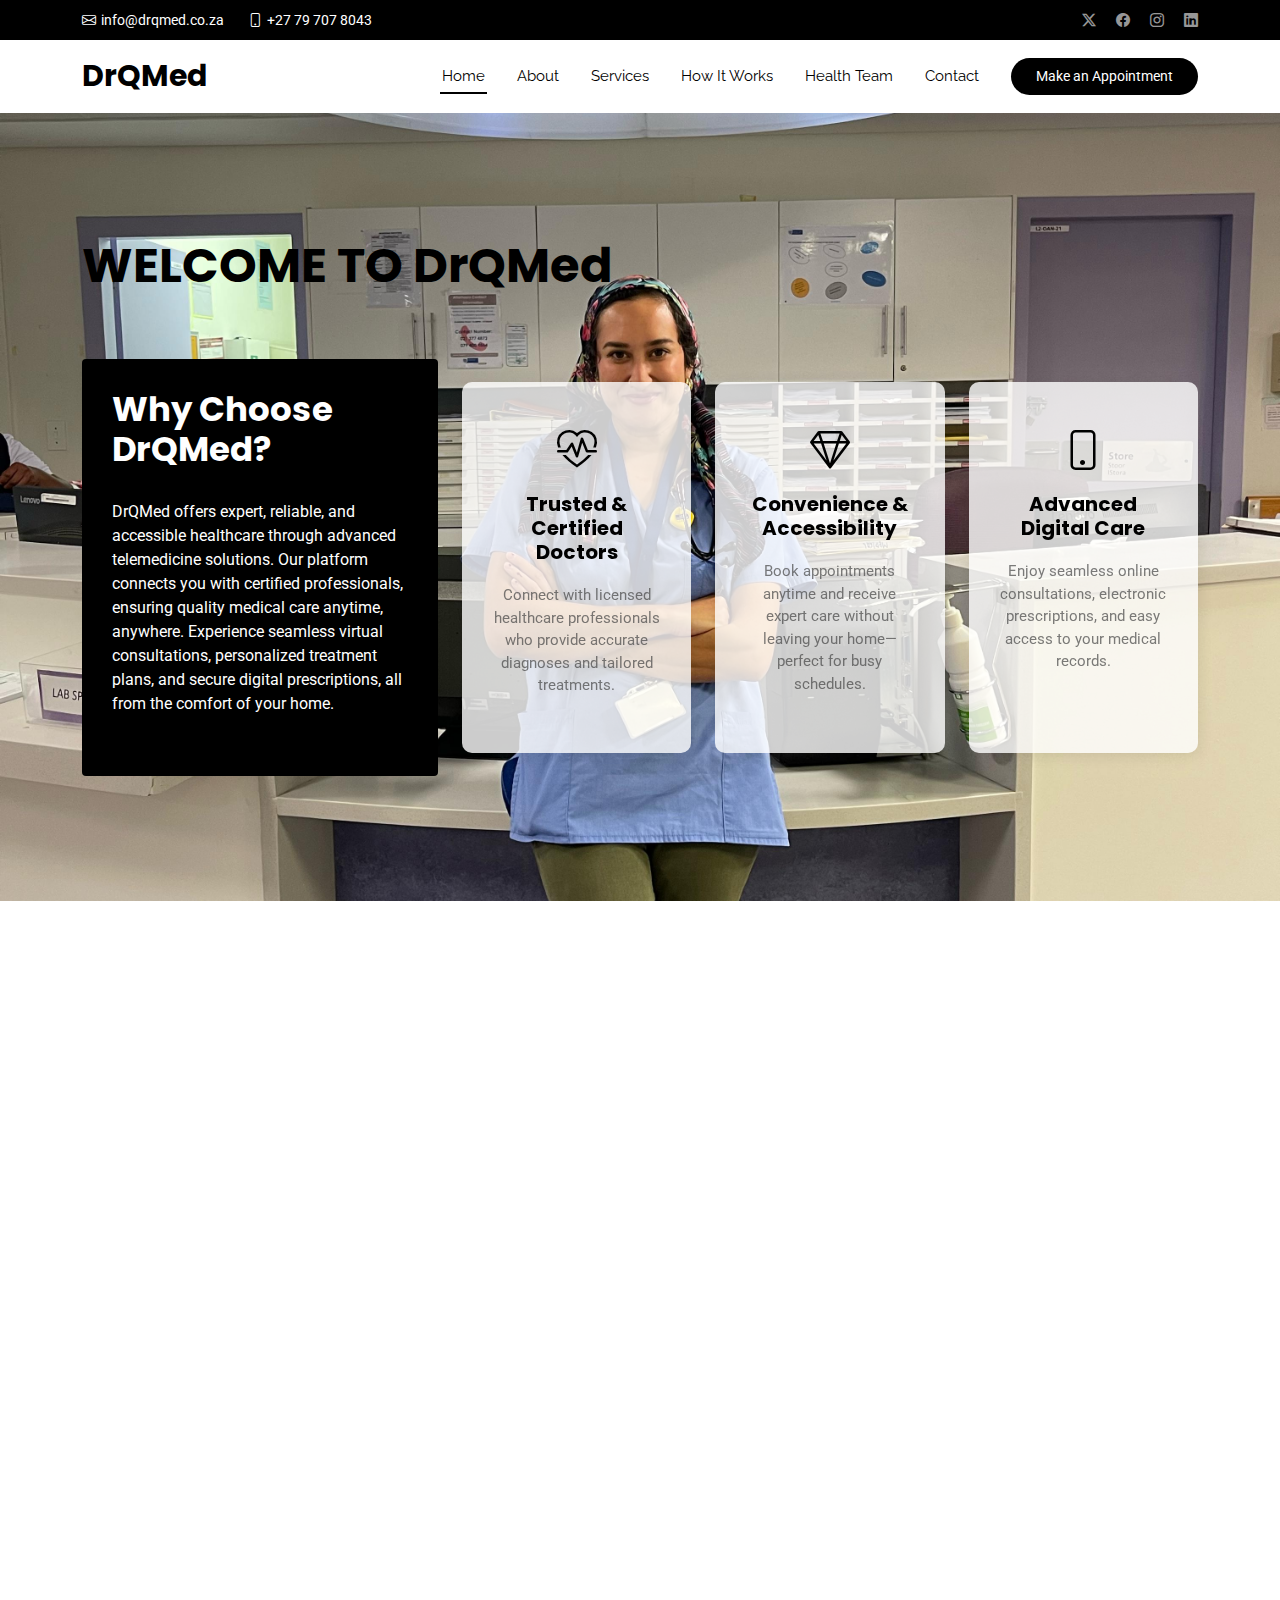
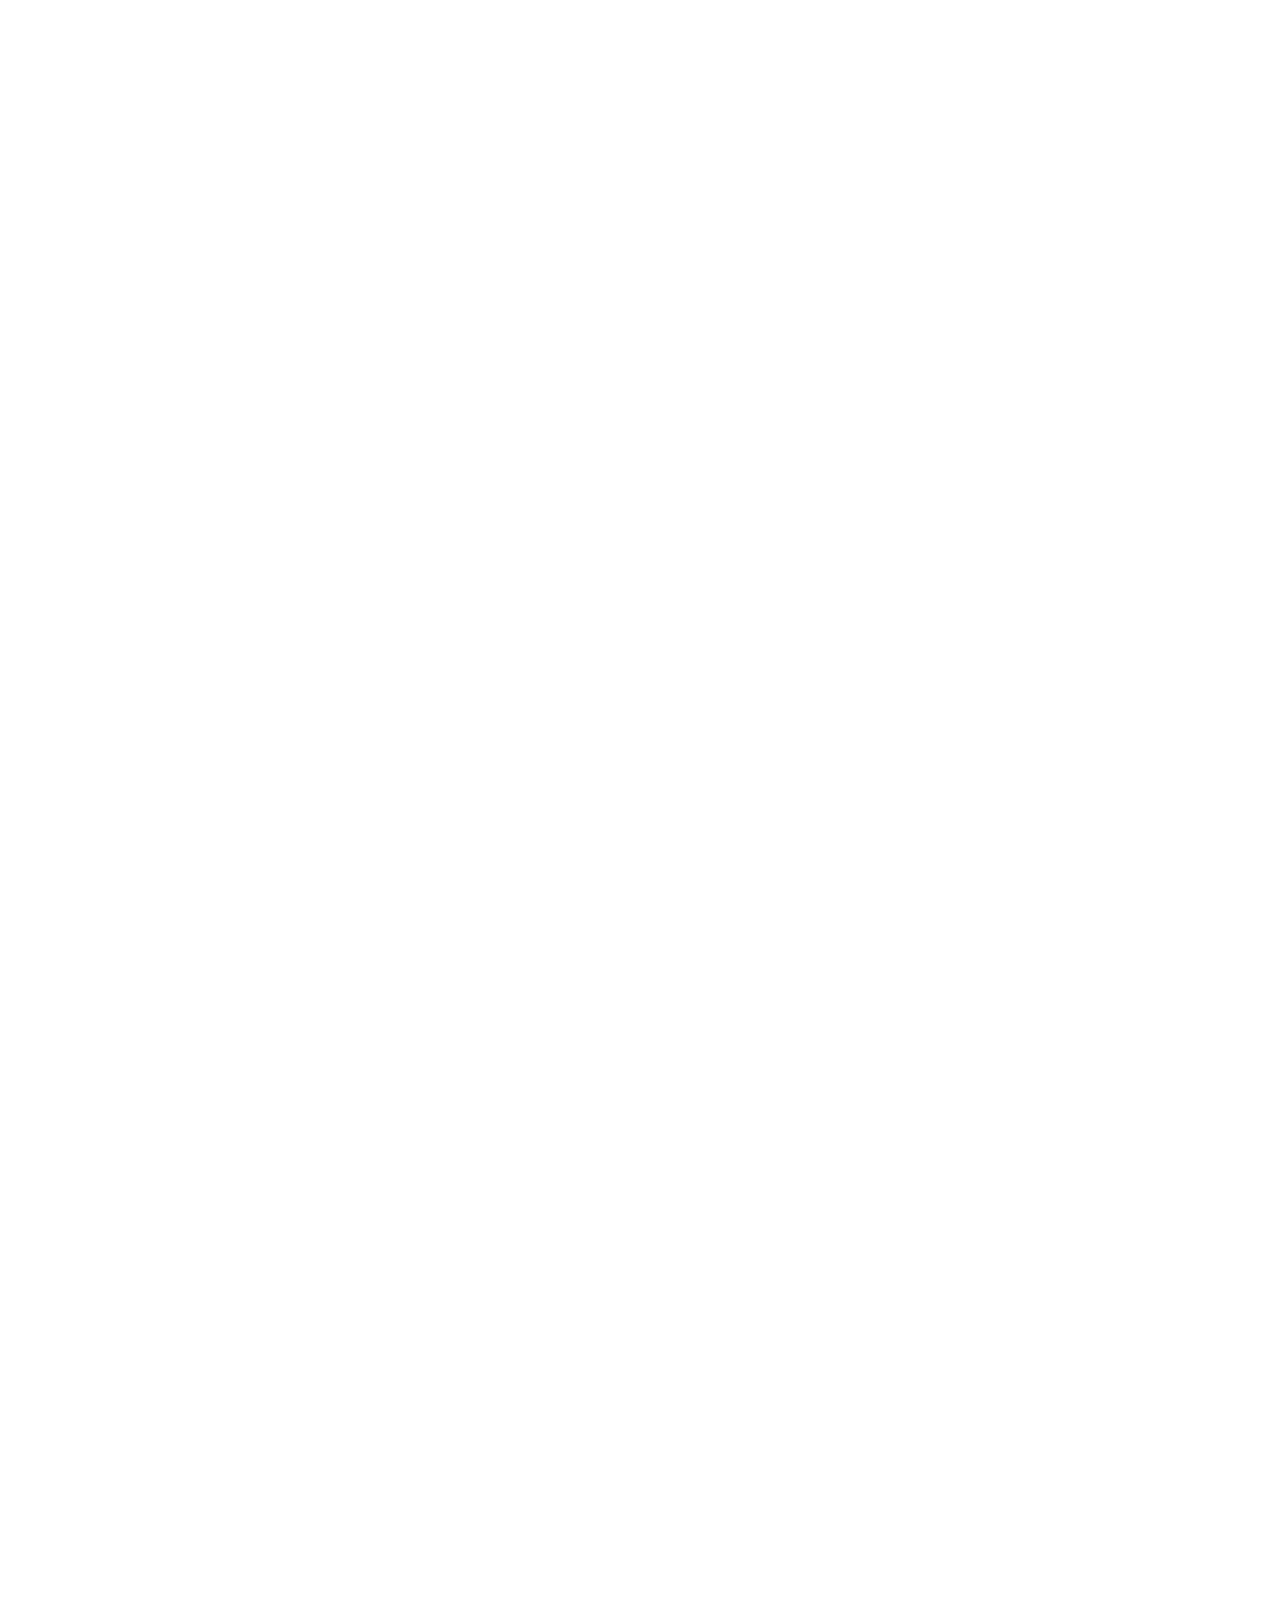
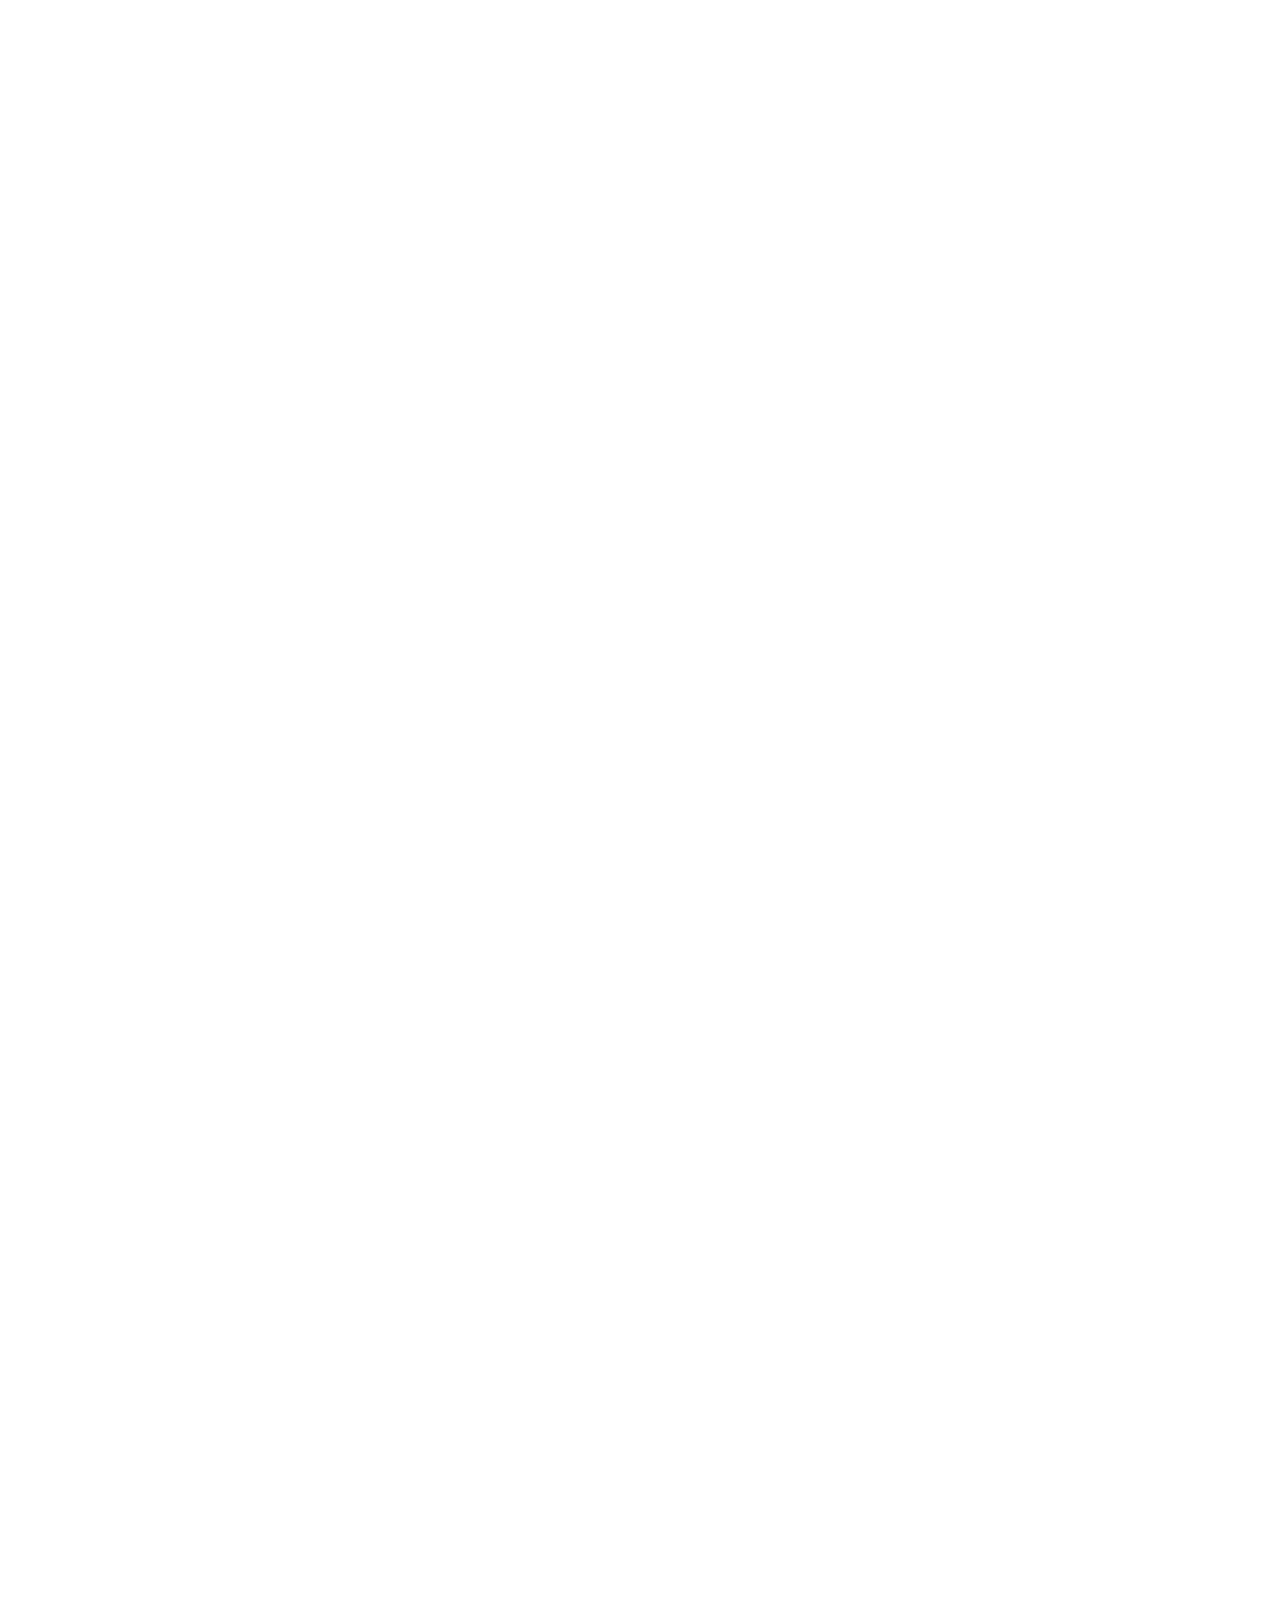
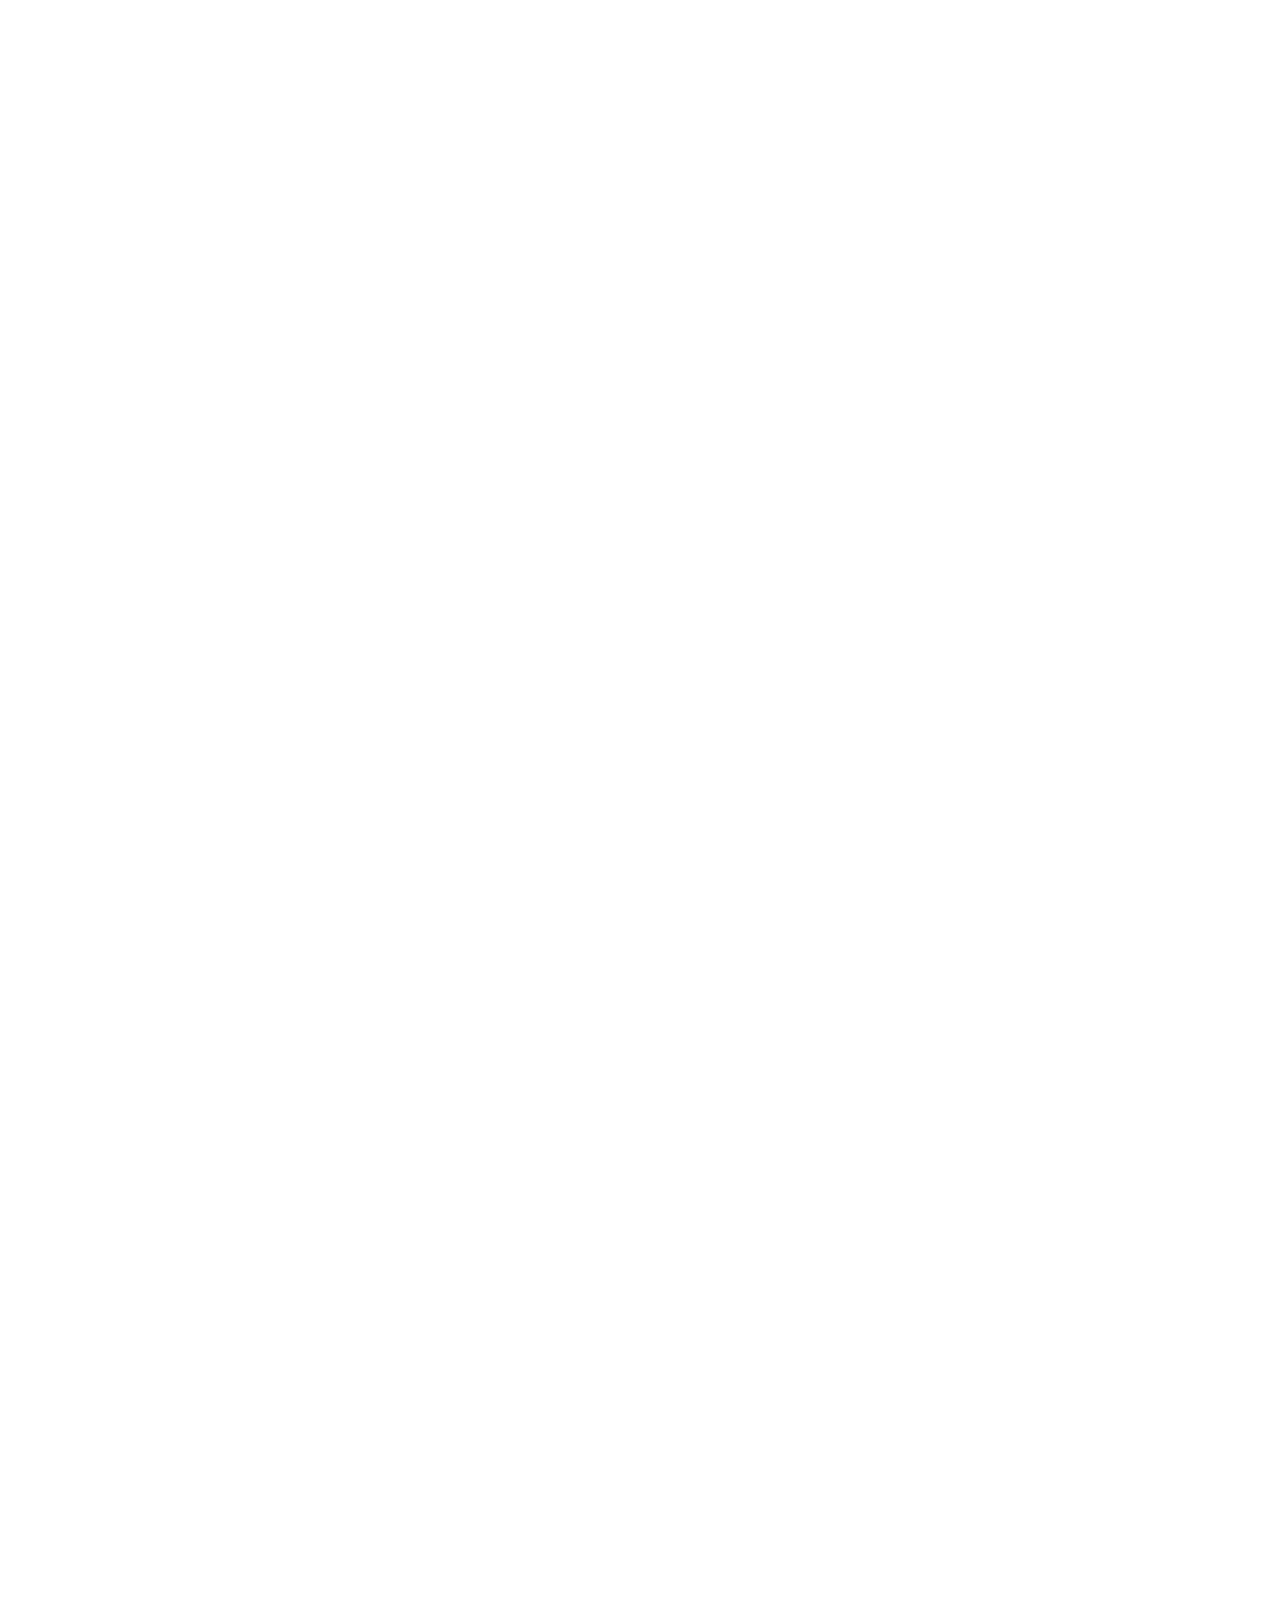
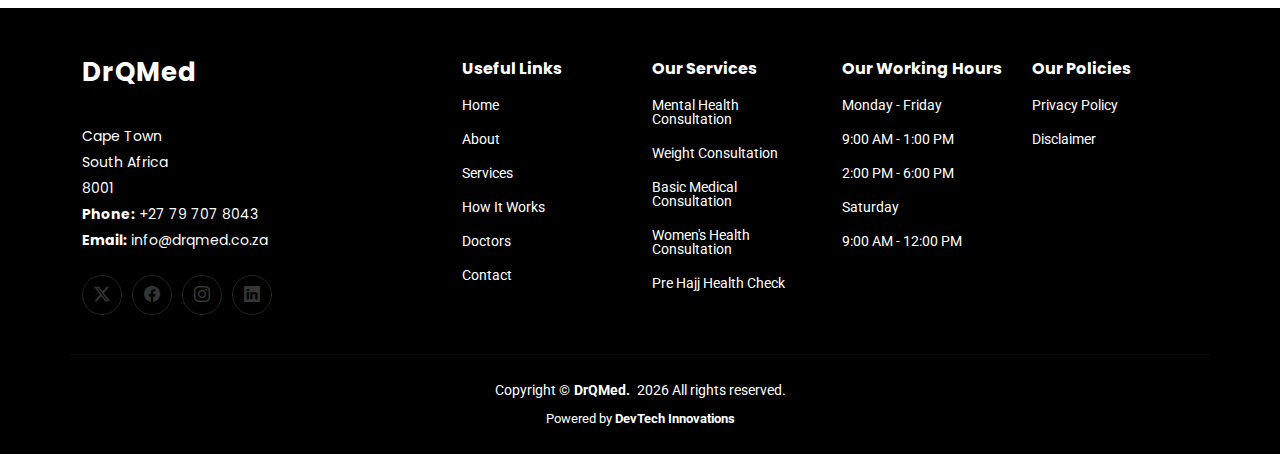
==== commit 03174b0e: "Update" ====
--- a/index.html
+++ b/index.html
@@ -273,7 +273,7 @@
               <a class="stretched-link">
                 <h3>Weight Managment Consultation</h3>
               </a>
-              <p>Holistic and medical management of obesity and metabolic related concerns.</p>
+              <p>Holistic and medical management of obesity and metabolic related concernsdone with a physical trainer and 3 monthly checks.In addition with pharmaceutical agents and adjustment of medication when indicated.</p>
             </div>
           </div><!-- End Service Item -->
 
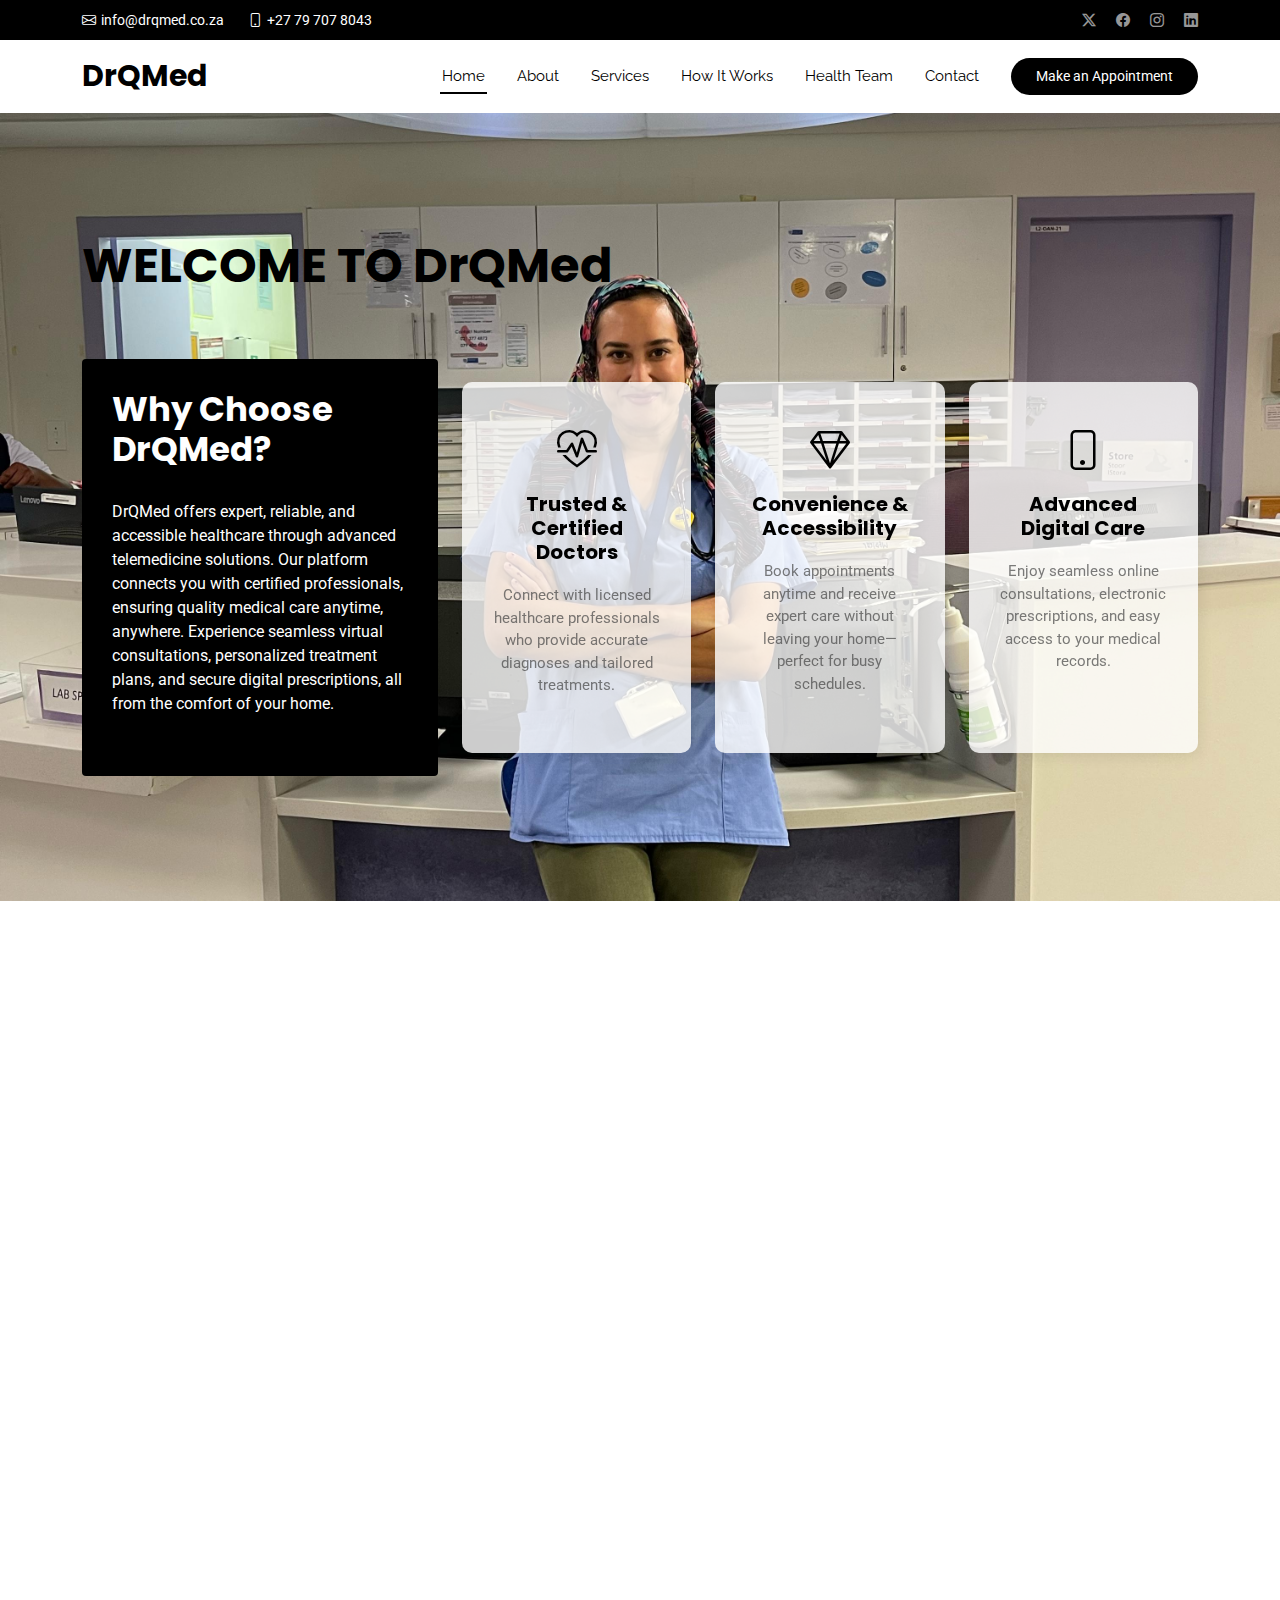
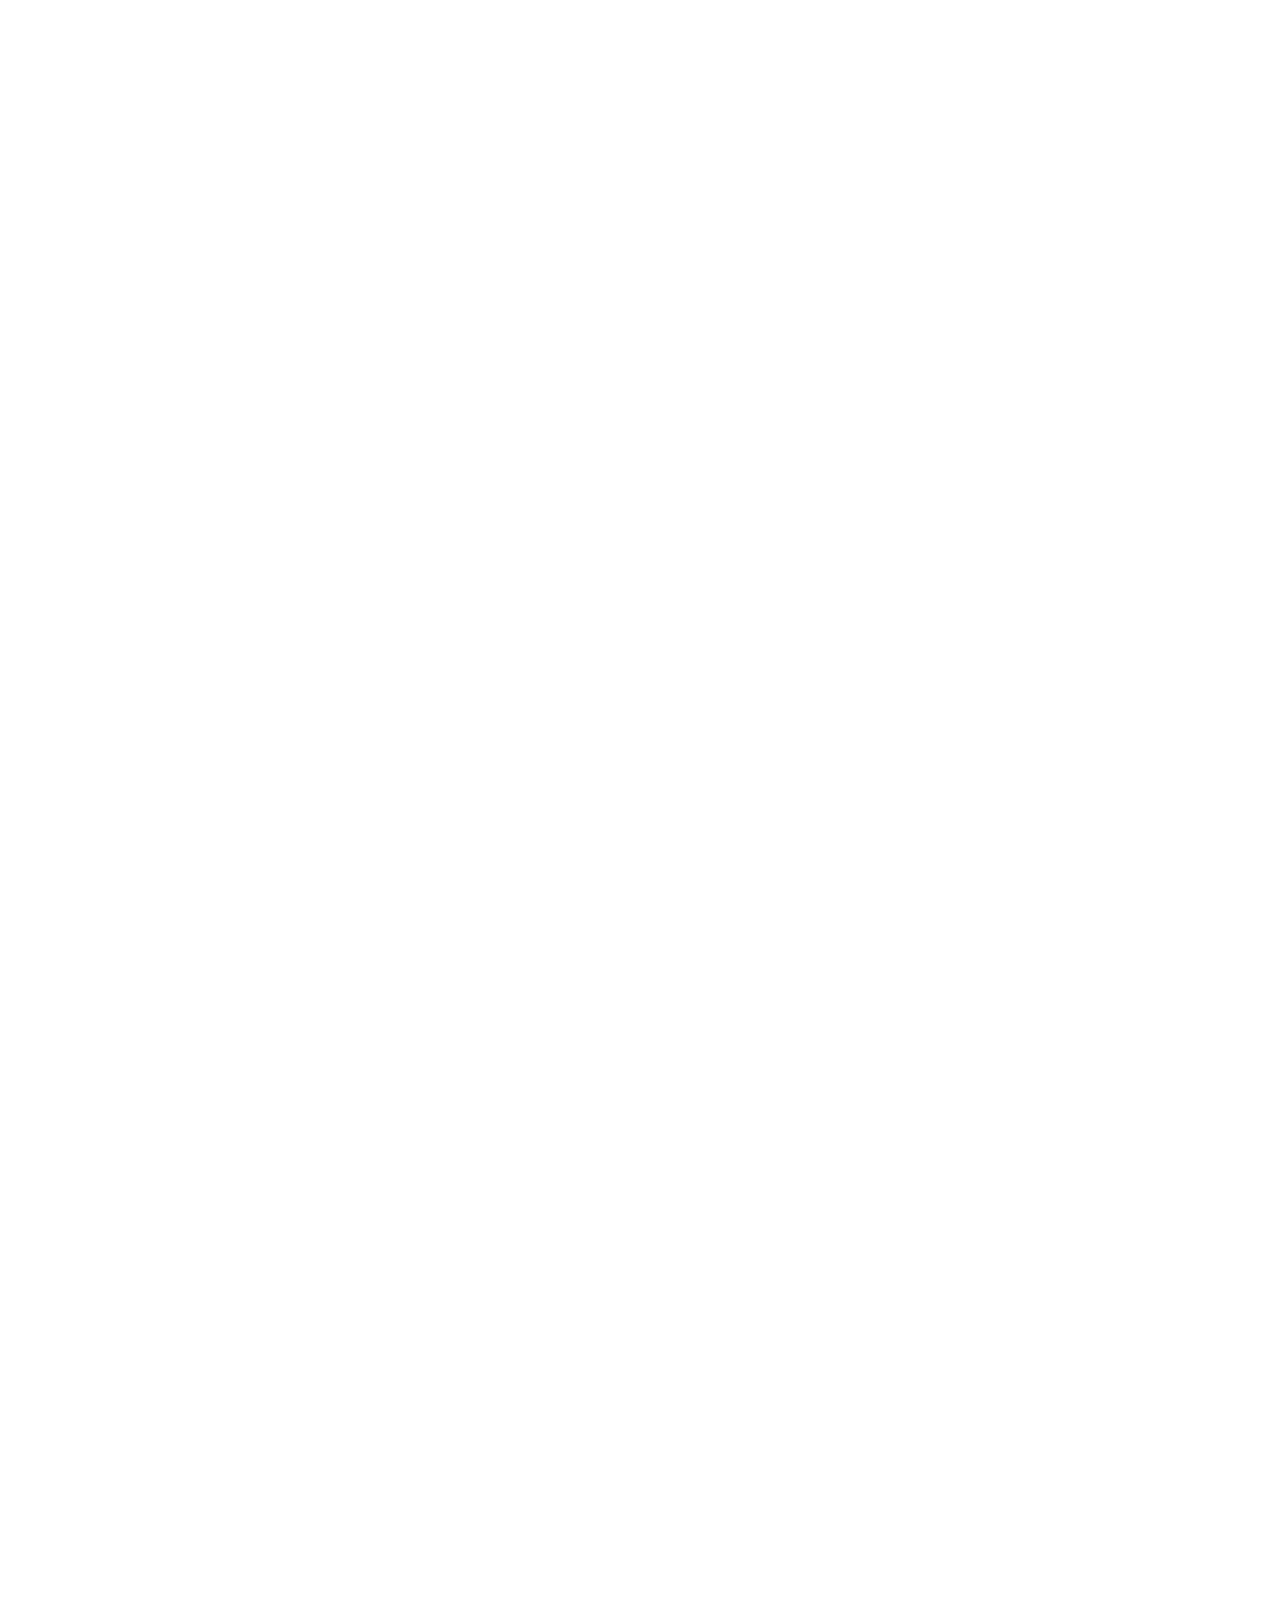
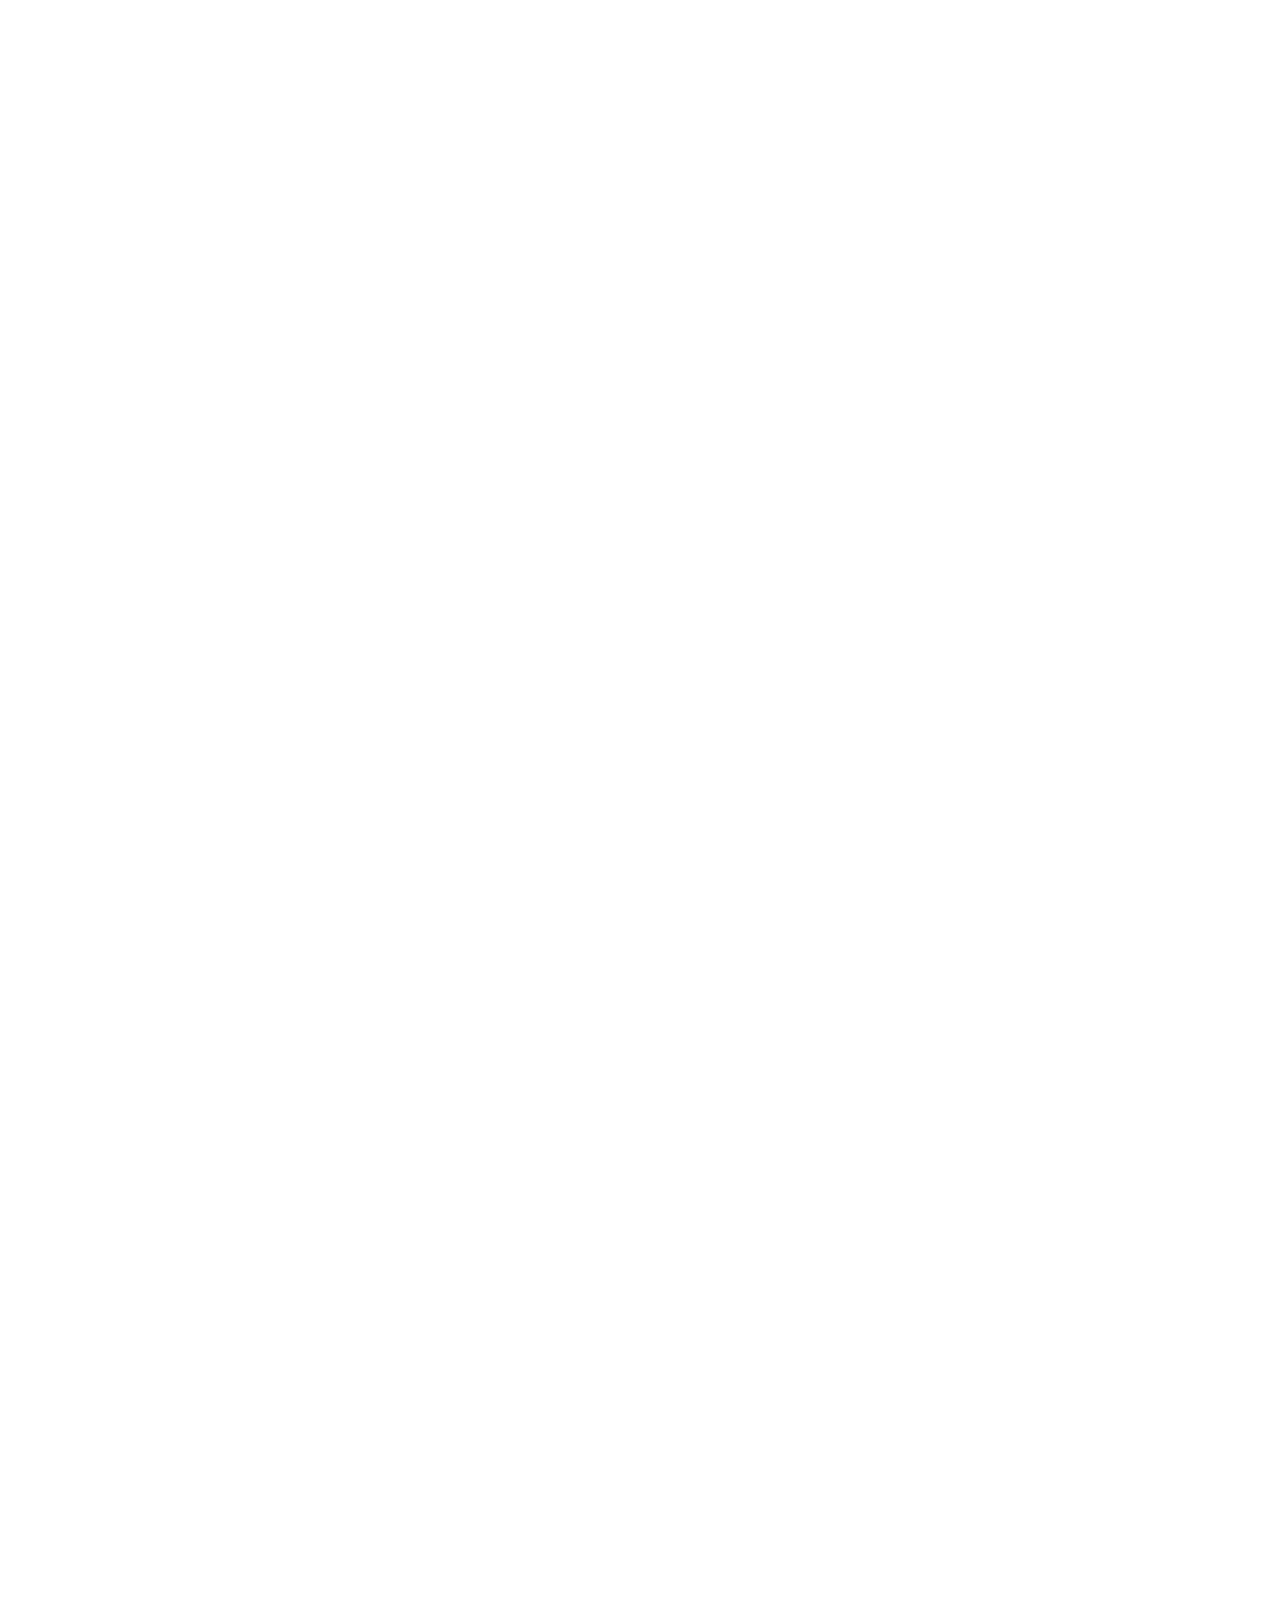
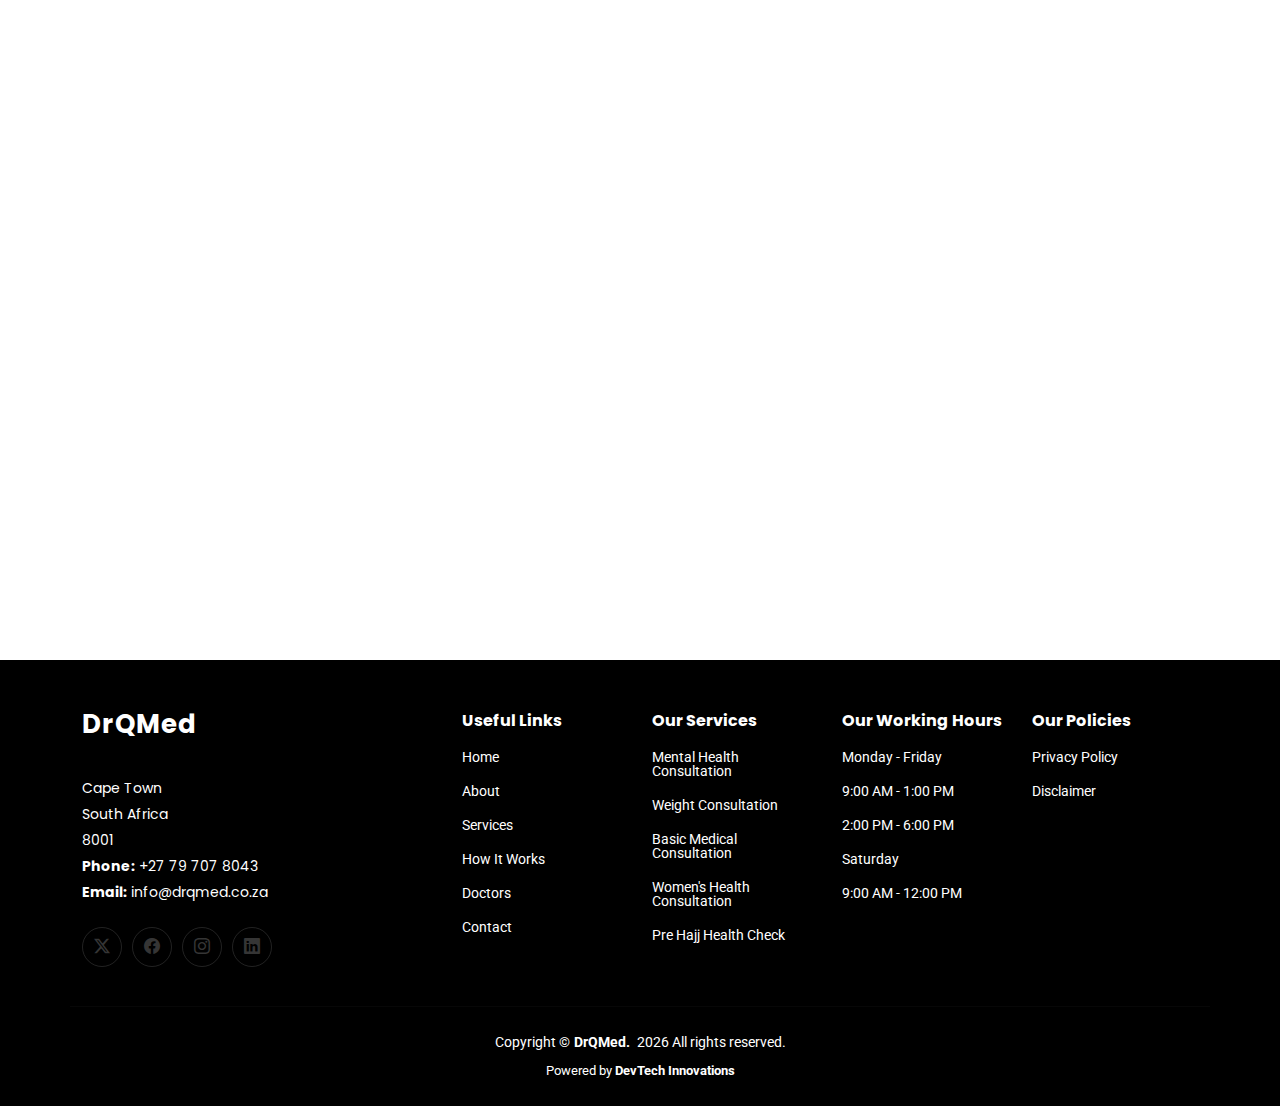
==== commit a7609576: "updates" ====
--- a/index.html
+++ b/index.html
@@ -8,8 +8,9 @@
   <meta name="description" content="">
   <meta name="keywords" content="">
 
-  <!-- Favicons -->
-  <link href="" rel="icon">
+    <!-- Favicon -->
+    <link href="/assets/img/DRqmed.png" rel="icon" type="image/png">
+    <link href="/assets/img/DRqmed.png" rel="apple-touch-icon">
 
   <!-- Fonts -->
   <link href="https://fonts.googleapis.com" rel="preconnect">
@@ -69,7 +70,7 @@
           <i class="mobile-nav-toggle d-xl-none bi bi-list"></i>
         </nav>
 
-        <a class="cta-btn d-none d-sm-block" href="https://reserveit.co.za/book/drqmed">Make an Appointment</a>
+        <a class="cta-btn d-none d-sm-block" href="/book-appointment.html">Make an Appointment</a>
         
 
       </div>
@@ -273,7 +274,7 @@
               <a class="stretched-link">
                 <h3>Weight Managment Consultation</h3>
               </a>
-              <p>Holistic and medical management of obesity and metabolic related concernsdone with a physical trainer and 3 monthly checks.In addition with pharmaceutical agents and adjustment of medication when indicated.</p>
+              <p>Holistic and medical management of obesity and metabolic related concerns.</p>
             </div>
           </div><!-- End Service Item -->
 
@@ -407,28 +408,7 @@
 
     </section><!-- /Departments Section -->
 
-    <section class="iframe-container">
-      <iframe src="https://reserveit.co.za/book/drqmed" class="responsive-iframe"></iframe>
-    </section>
-    
-    <style>
-      .iframe-container {
-        position: relative;
-        width: 100%;
-        height: 100vh; /* Full screen height */
-        background:  #ffffff;
-        overflow: hidden; /* Prevent scrolling */
-      }
-    
-      .responsive-iframe {
-        position: absolute;
-        top: 0;
-        left: 0;
-        width: 100%;
-        height: 100%;
-        border: none;
-      }
-    </style>
+
     
 
     <!-- Doctors Section -->
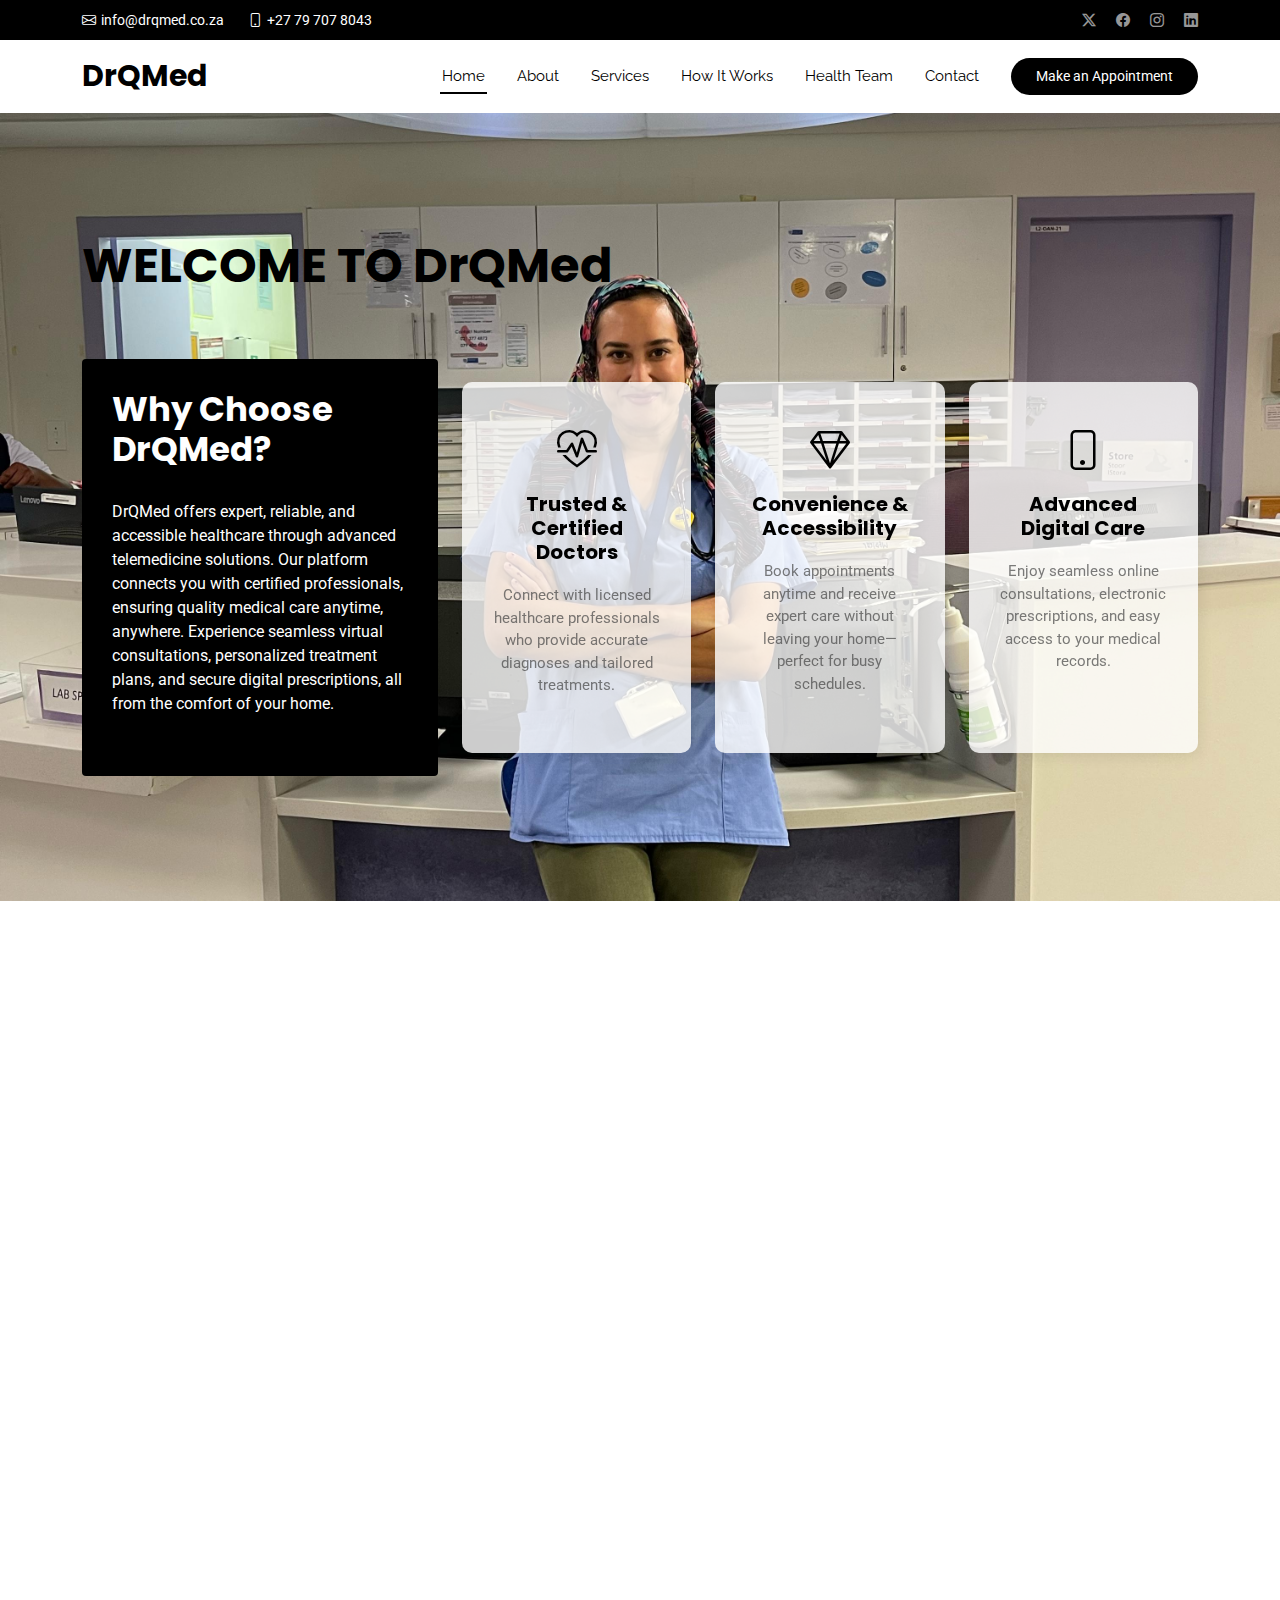
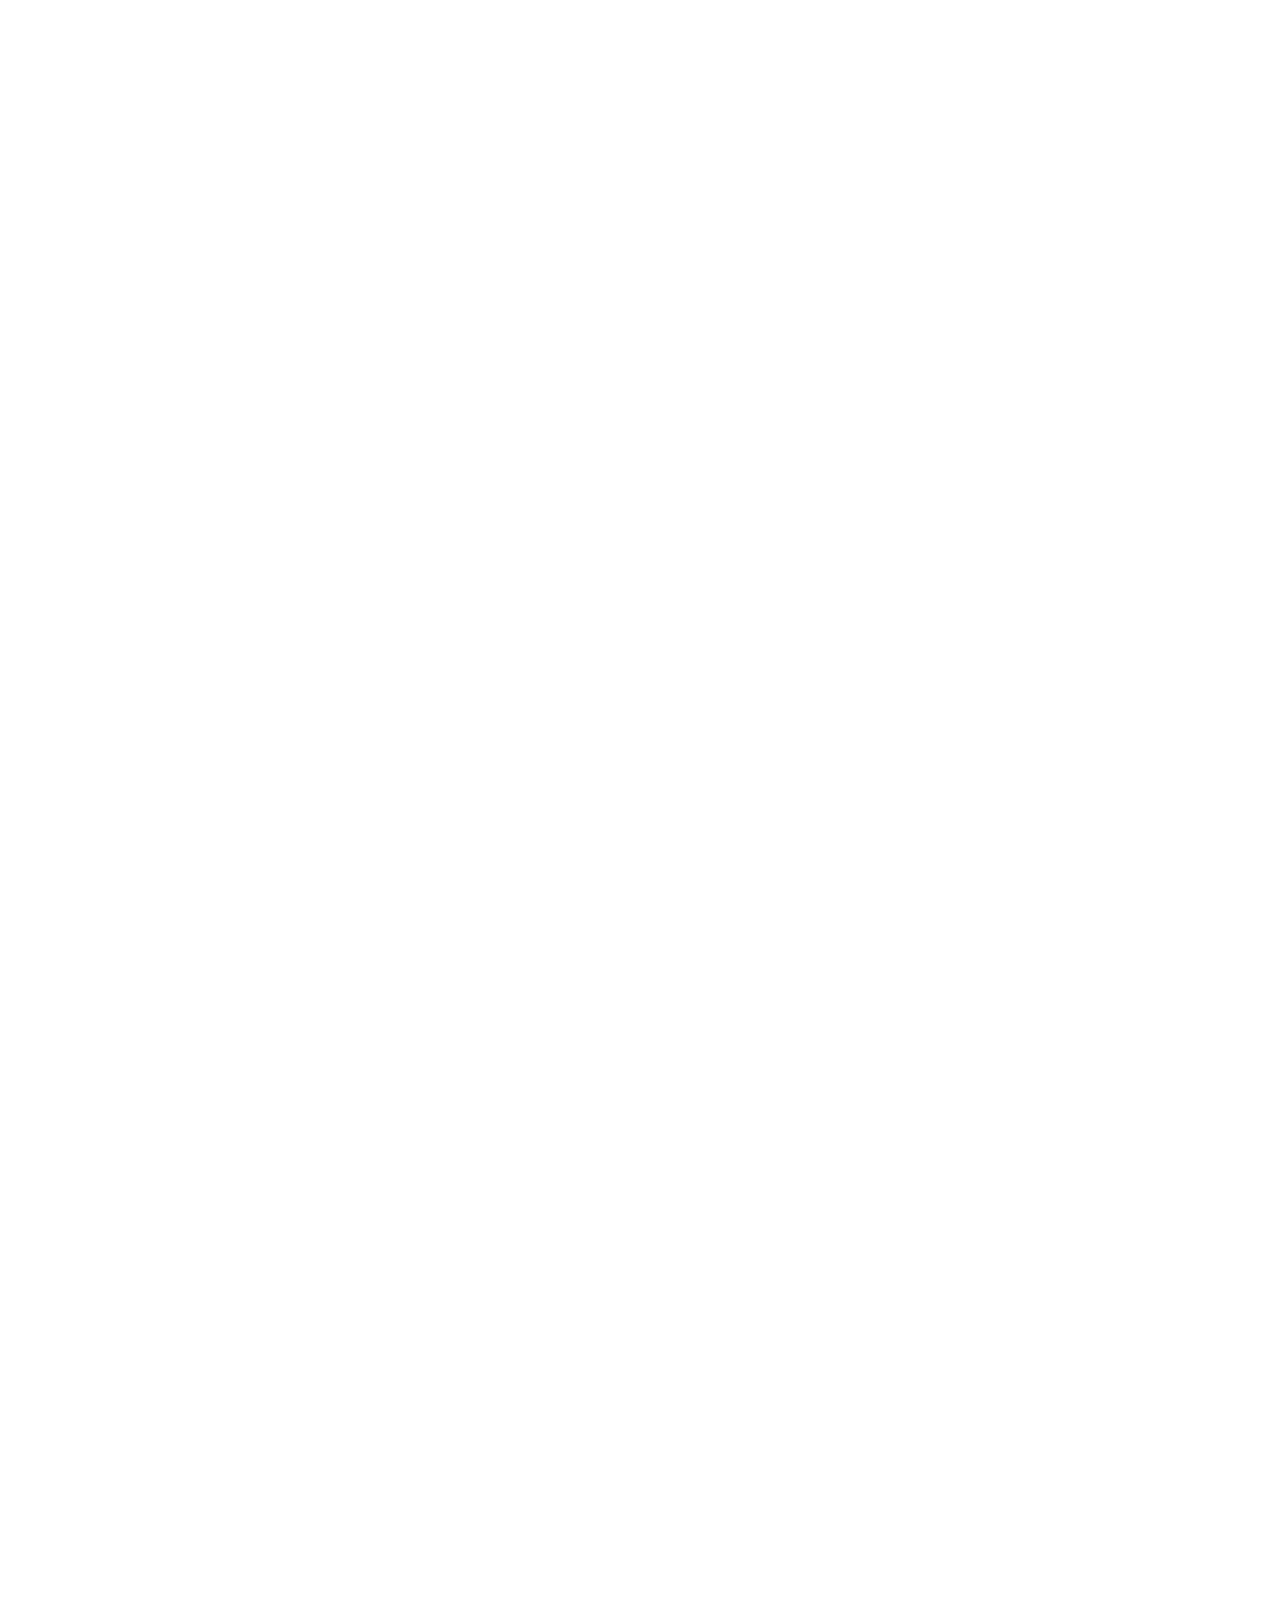
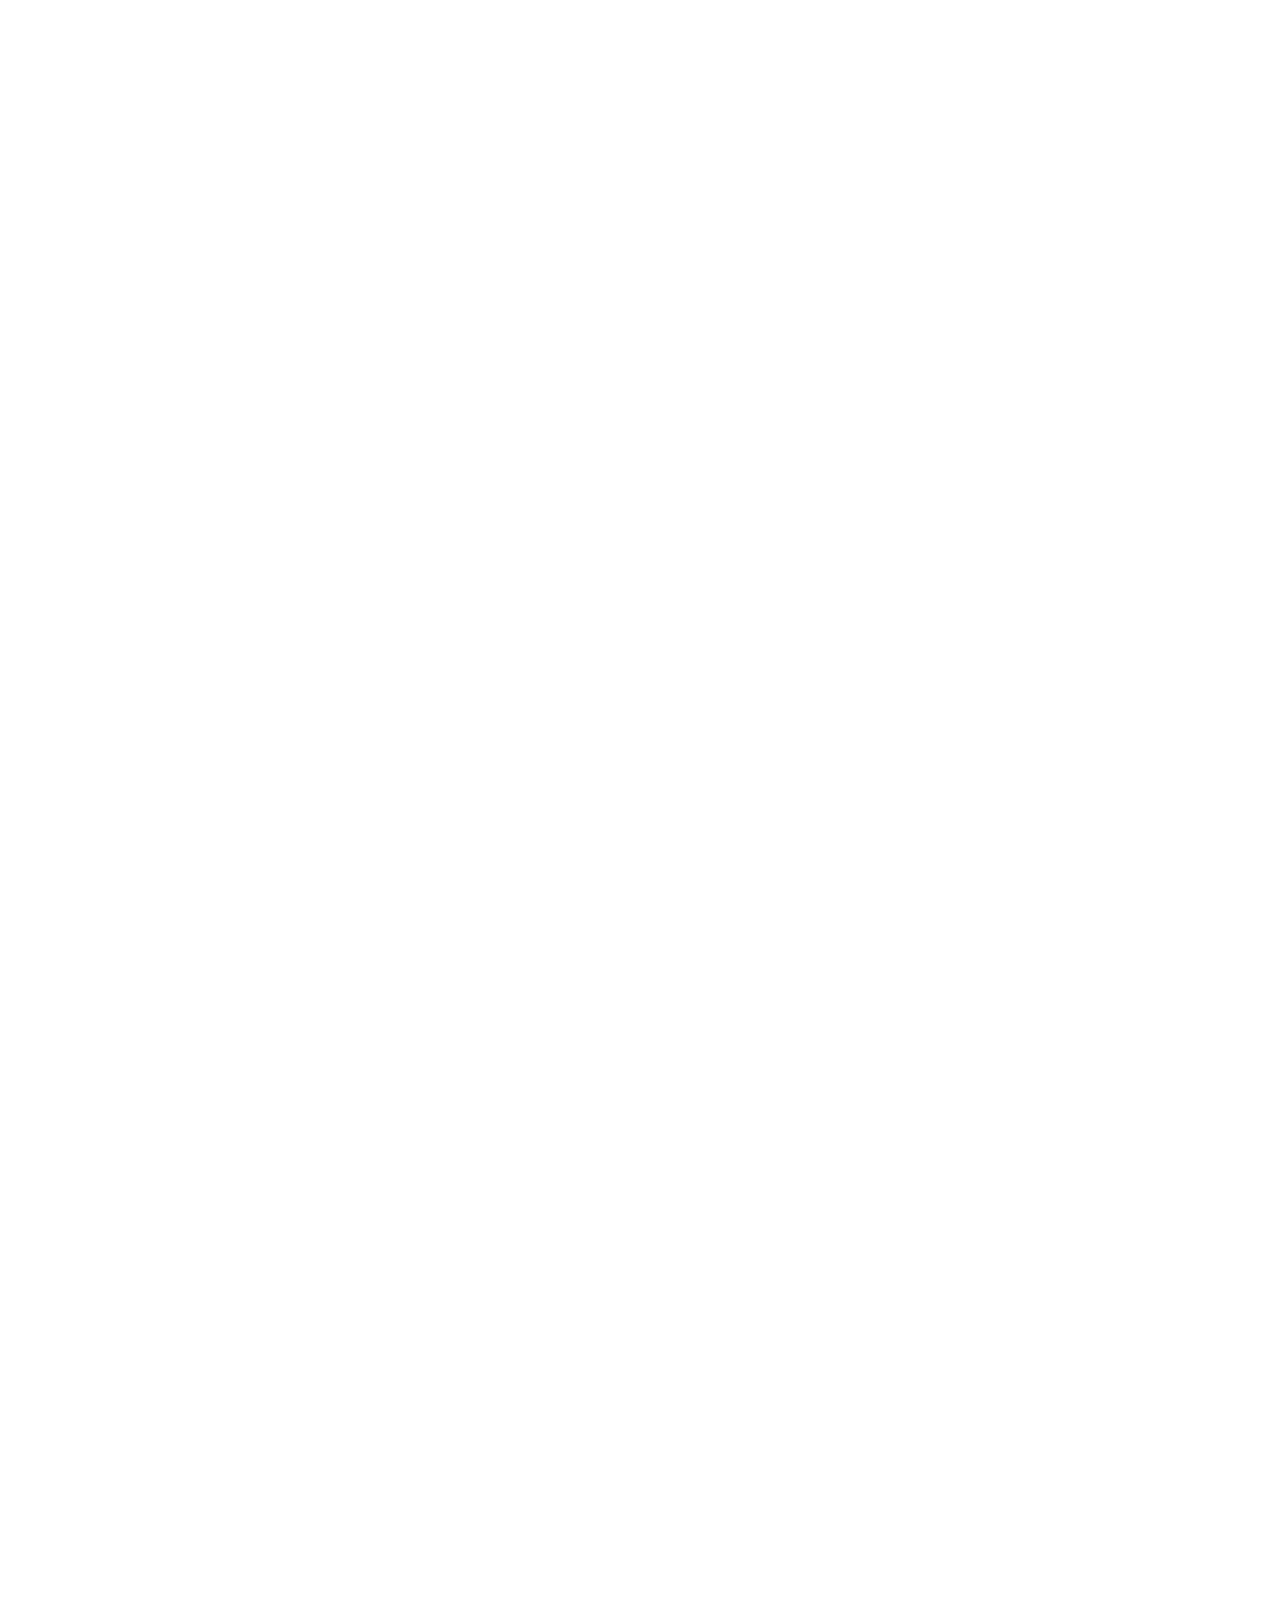
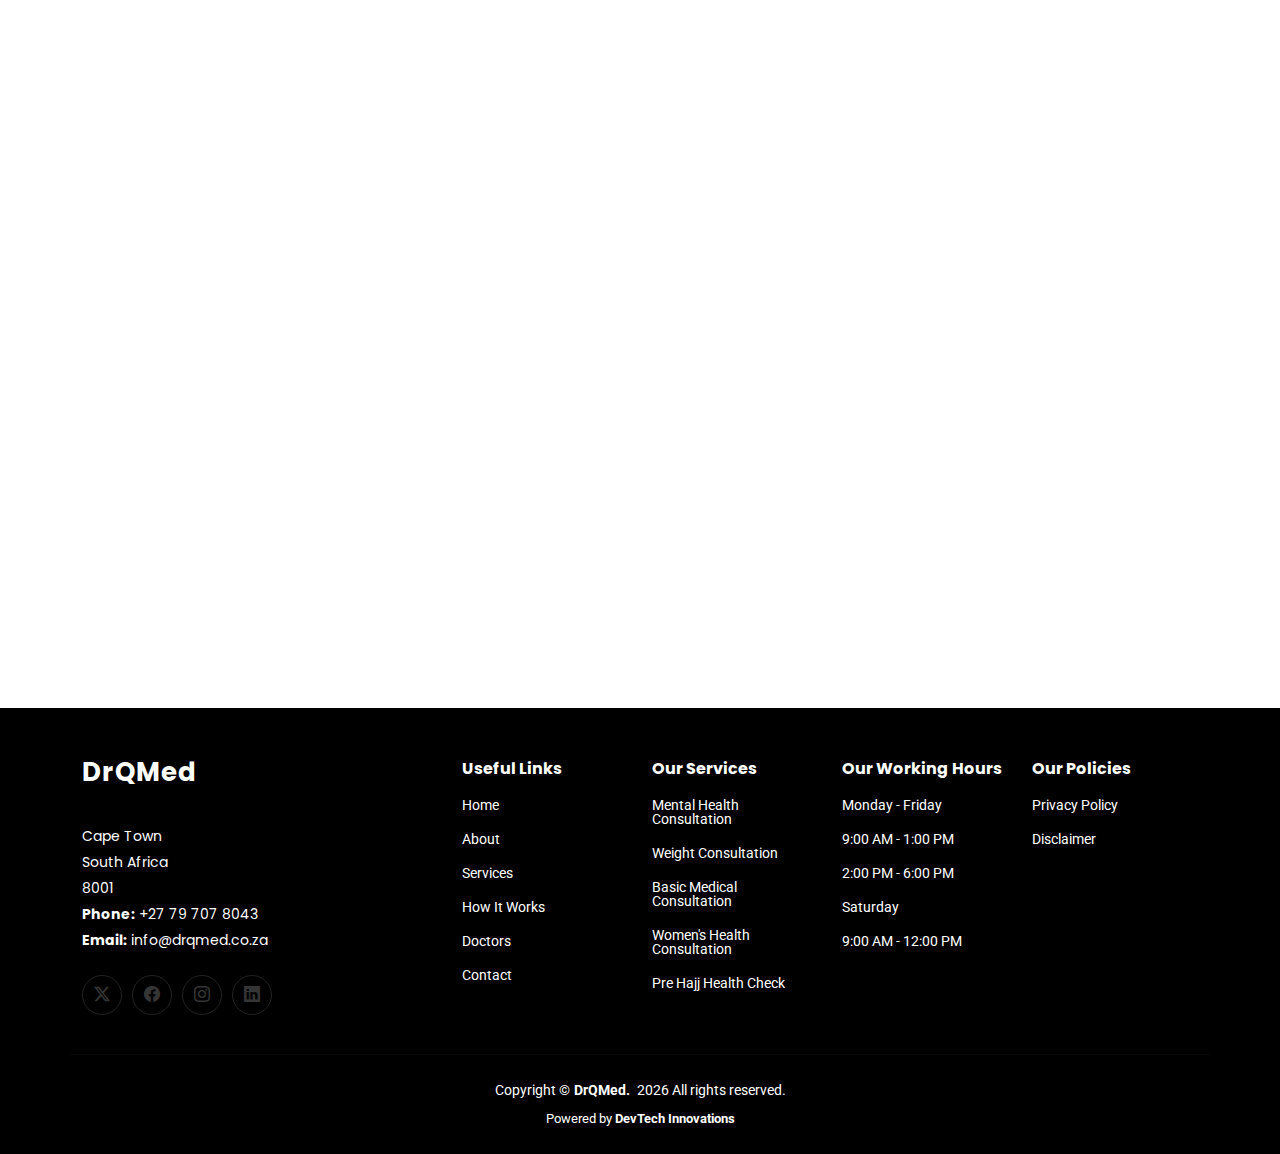
==== commit 8240eff7: "Merge branch 'main' of https://github.com/DevTechInnovations/DrQMed" ====
--- a/index.html
+++ b/index.html
@@ -274,7 +274,7 @@
               <a class="stretched-link">
                 <h3>Weight Managment Consultation</h3>
               </a>
-              <p>Holistic and medical management of obesity and metabolic related concerns.</p>
+              <p>Holistic and medical management of obesity and metabolic related concernsdone with a physical trainer and 3 monthly checks.In addition with pharmaceutical agents and adjustment of medication when indicated.</p>
             </div>
           </div><!-- End Service Item -->
 
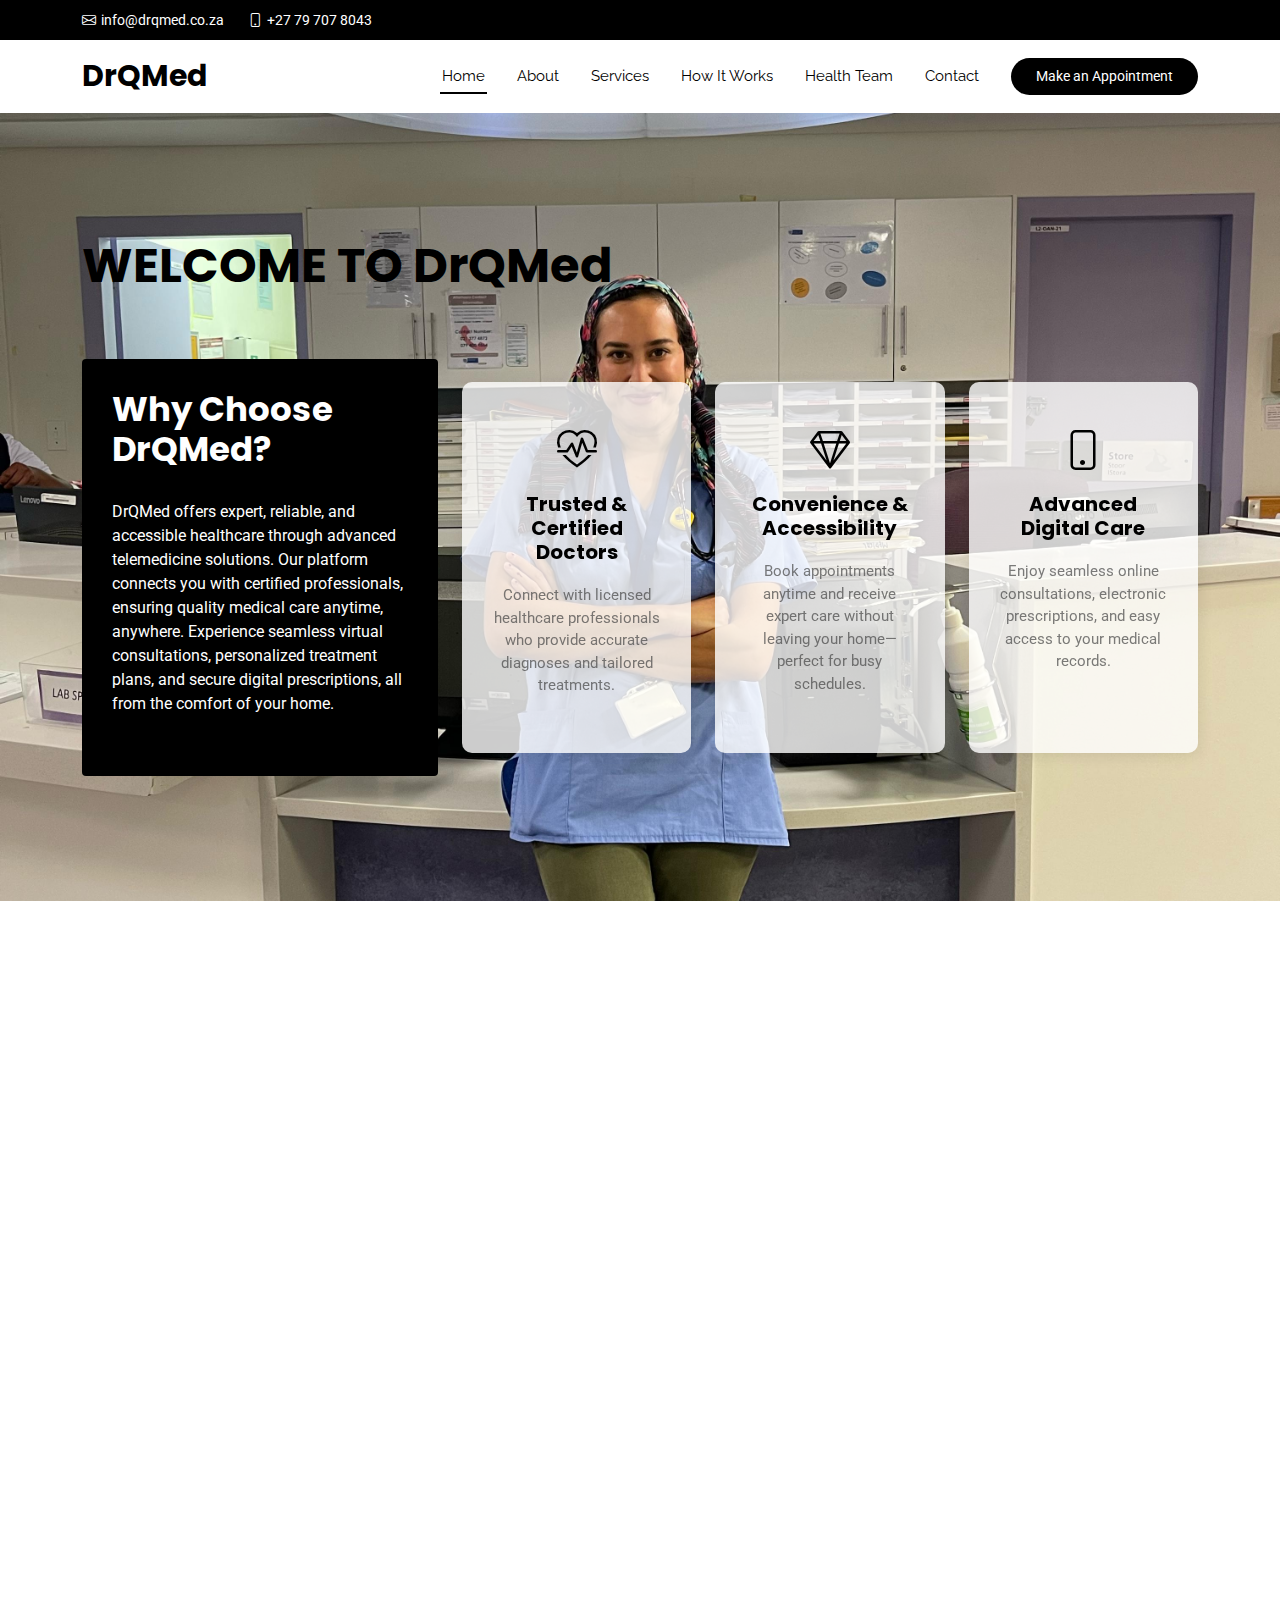
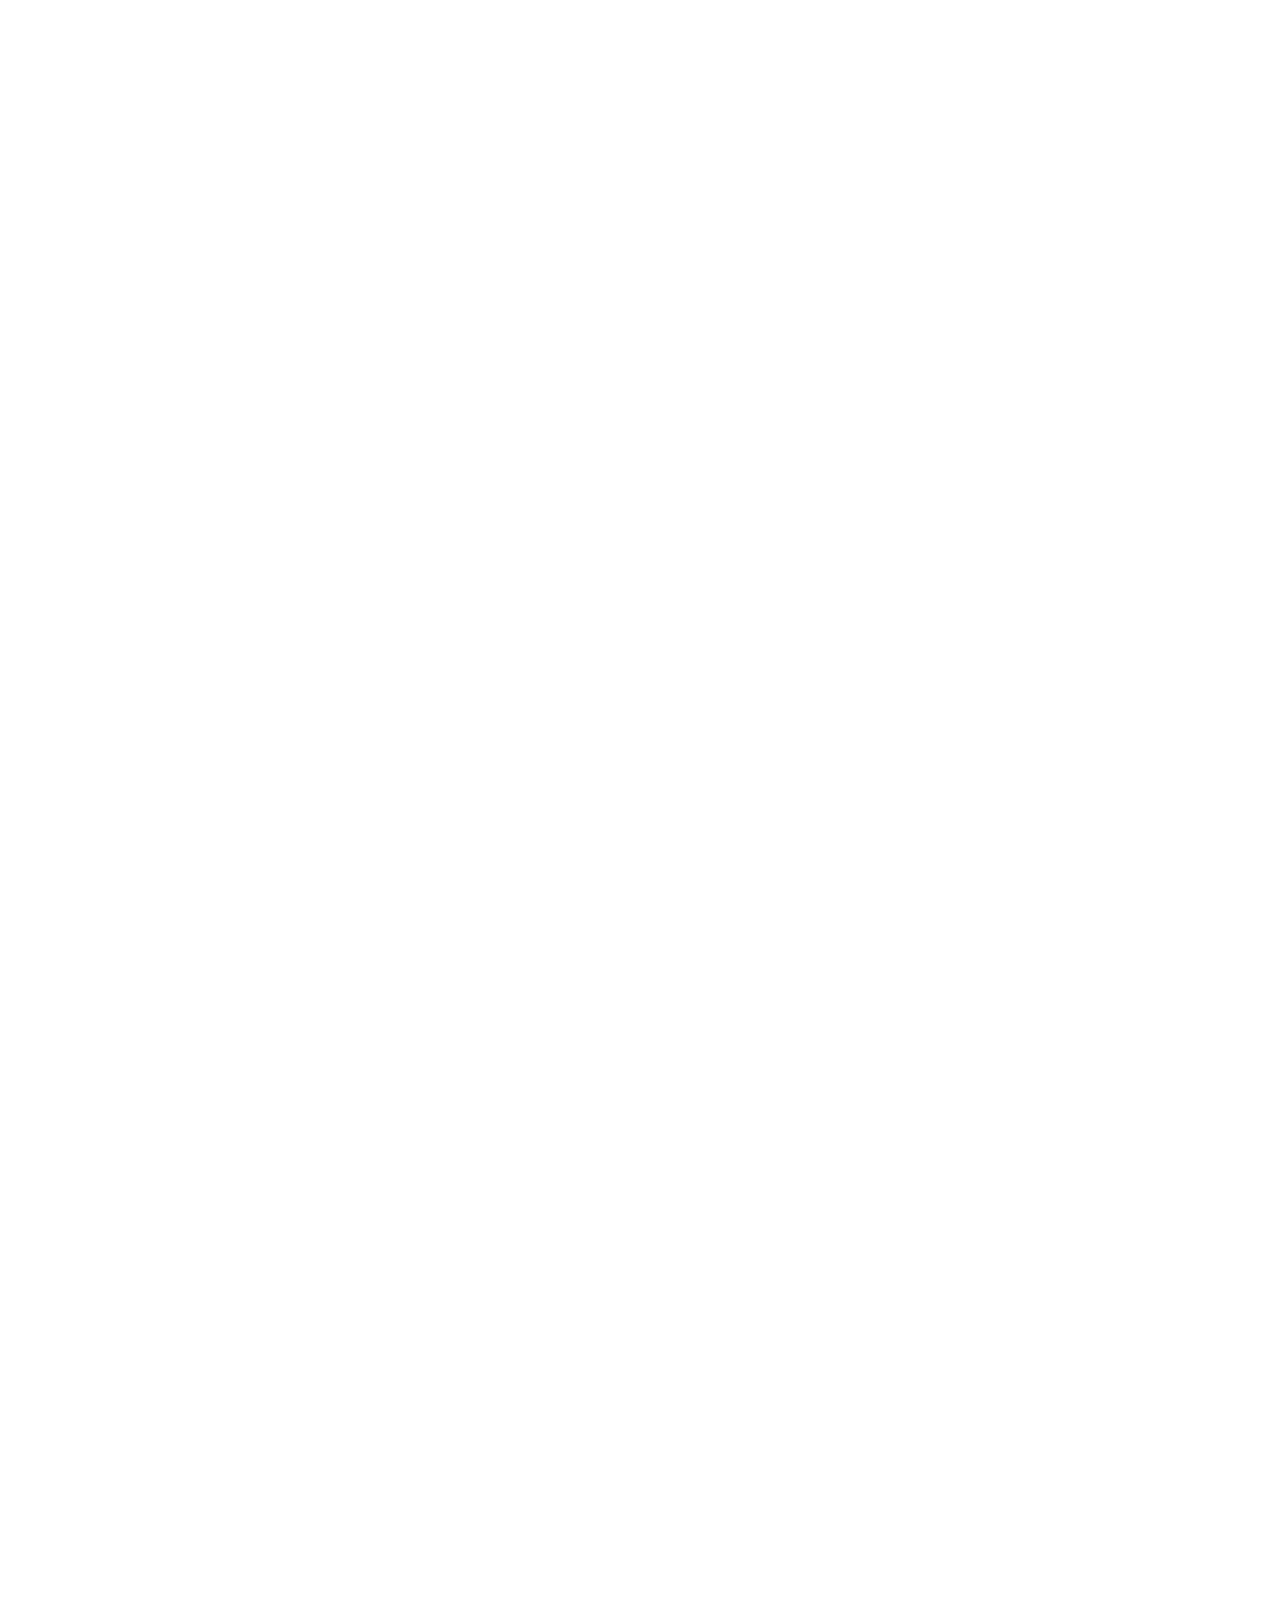
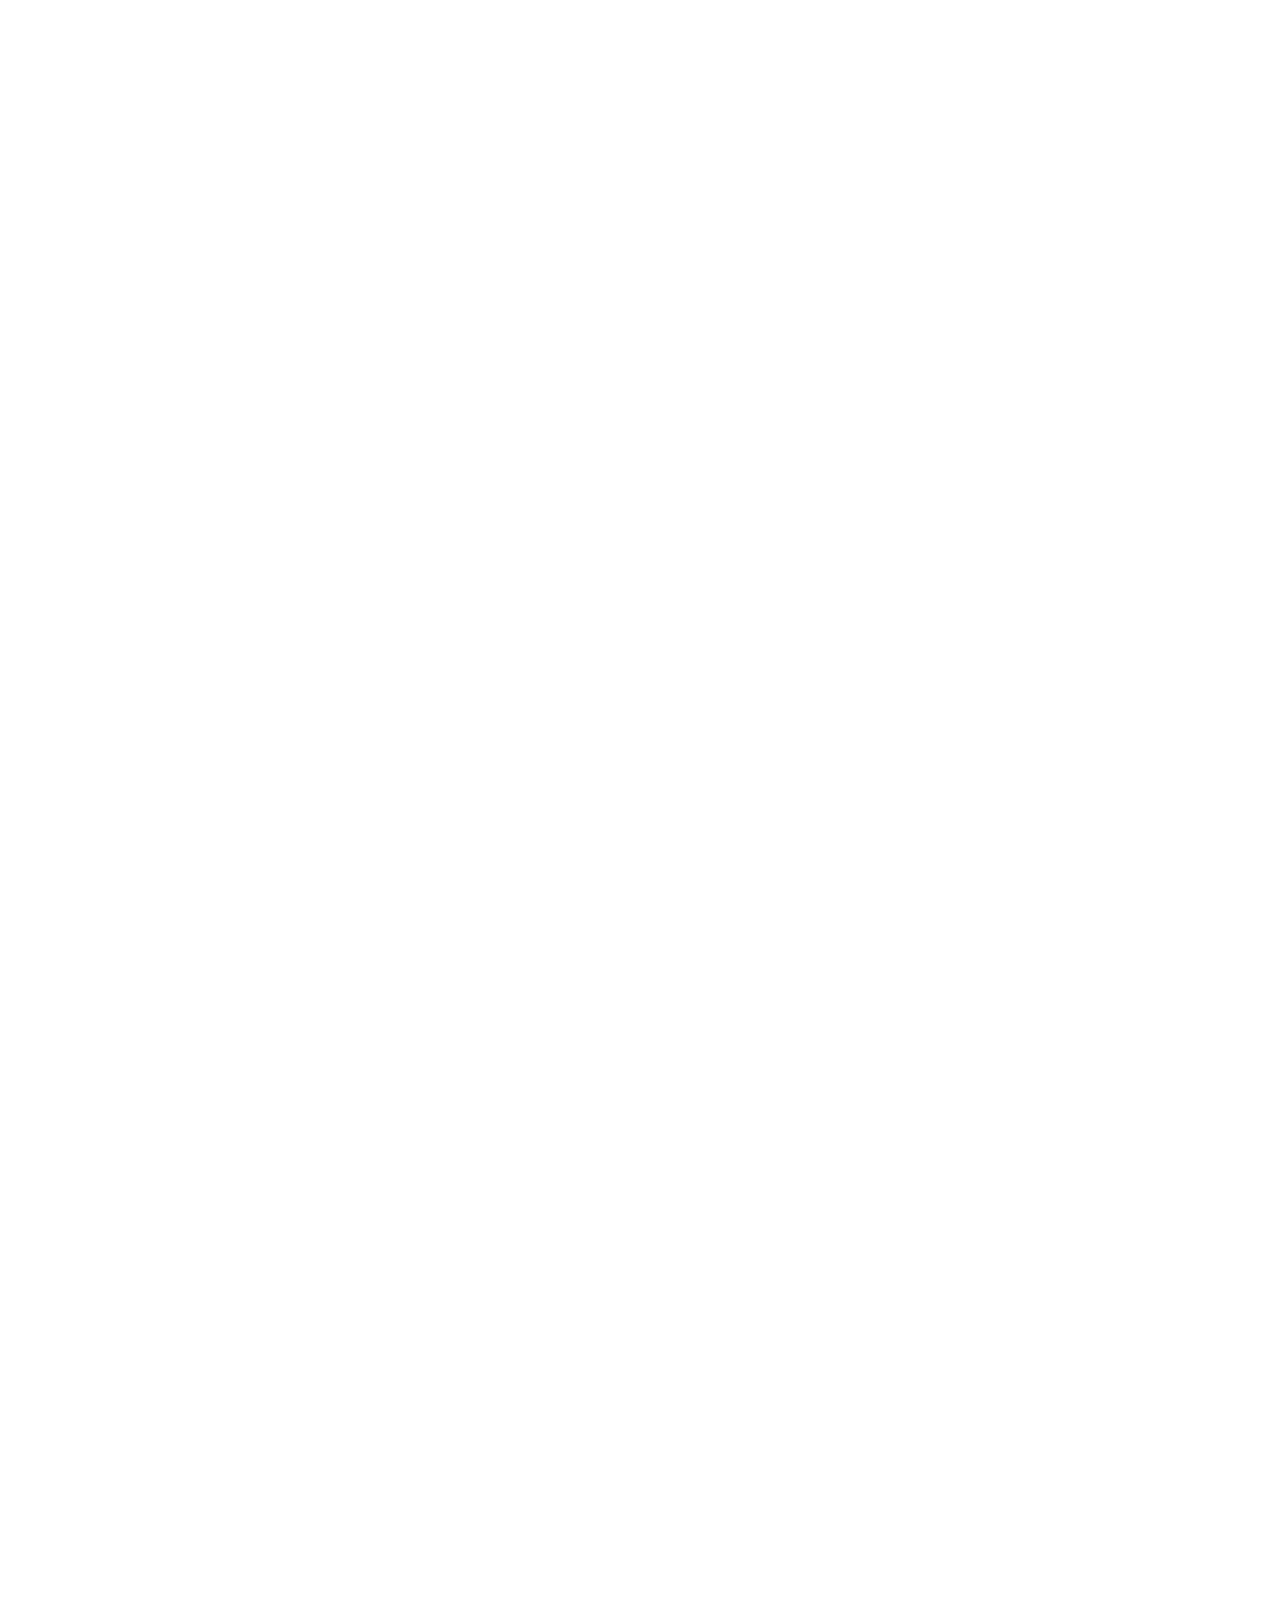
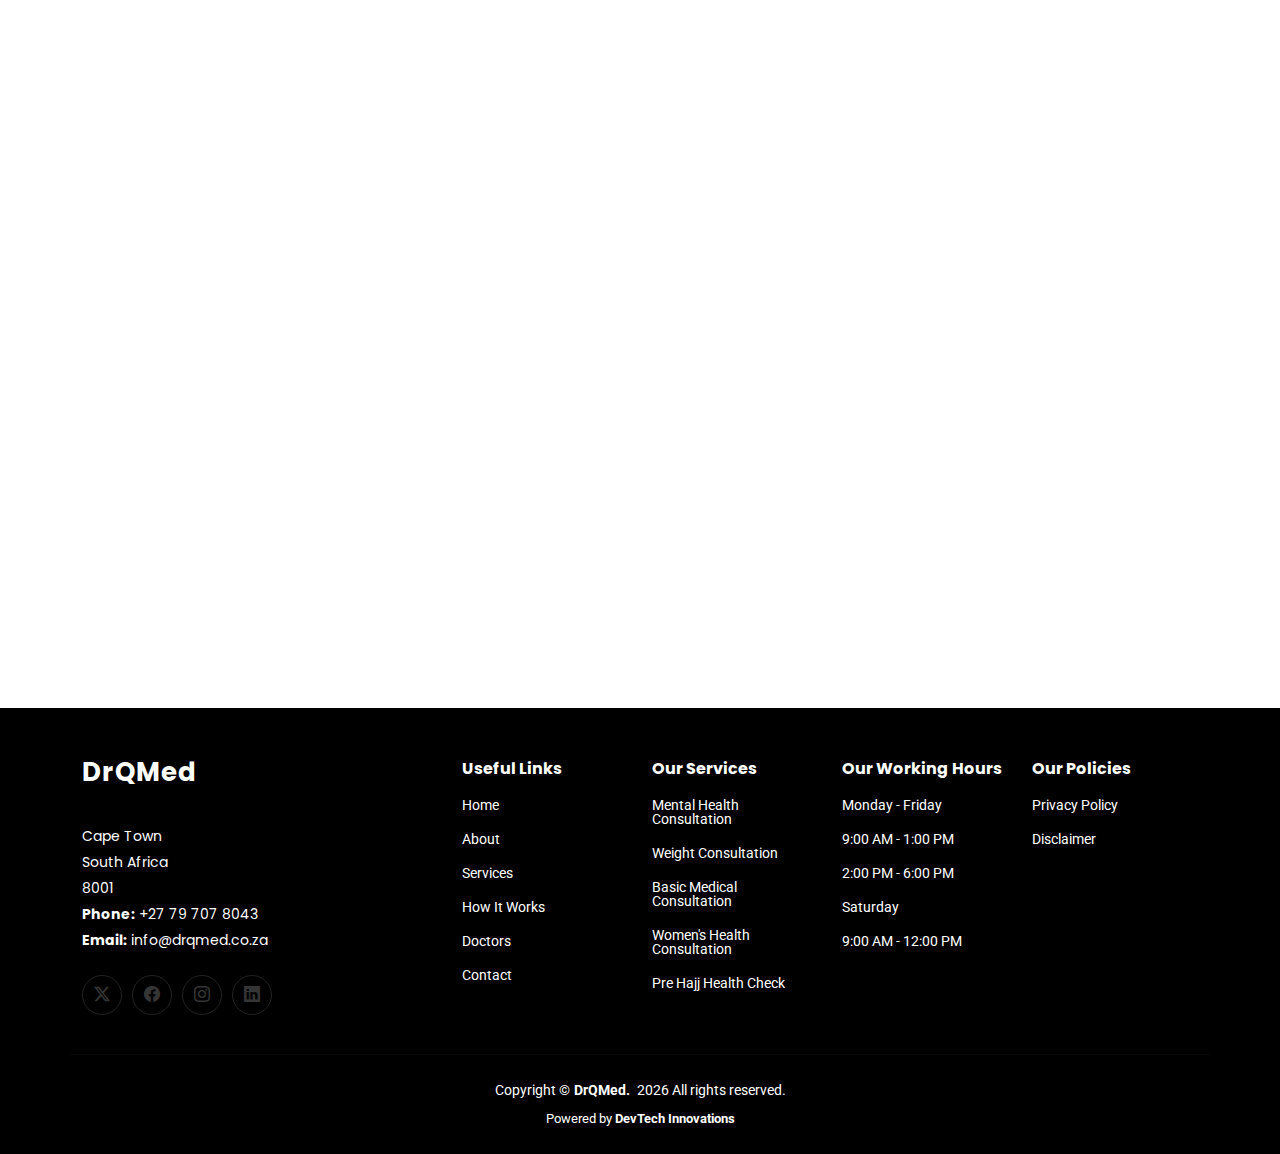
==== commit 52559d96: "uodated SEO" ====
--- a/index.html
+++ b/index.html
@@ -4,9 +4,18 @@
 <head>
   <meta charset="utf-8">
   <meta content="width=device-width, initial-scale=1.0" name="viewport">
+
   <title>DrQMed</title>
-  <meta name="description" content="">
-  <meta name="keywords" content="">
+
+  <meta name="title" content="DrQMed | Online Doctor in South Africa – Quick Appointments & Digital Prescriptions">
+  <meta name="description" content="DrQMed offers expert online doctor consultations in South Africa. Book quick appointments, receive digital prescriptions, and access pre-Umrah health checks. Reliable telemedicine services for weight management, mental health, and chronic disease care.">
+  <meta name="keywords" content="online doctor South Africa, telemedicine South Africa, virtual doctor SA, quick doctor appointment, digital prescription South Africa, Umrah health check SA, weight management consultation SA, mental health consultation South Africa, women's health consultation SA, chronic disease management SA, medical consultation online South Africa, prescription online SA">
+  <meta name="author" content="DrQMed">
+  <meta name="viewport" content="width=device-width, initial-scale=1.0">
+  <meta name="robots" content="index, follow">
+  <meta name="geo.region" content="ZA">
+  <meta name="geo.placename" content="South Africa">
+
 
     <!-- Favicon -->
     <link href="/assets/img/DRqmed.png" rel="icon" type="image/png">
@@ -40,12 +49,12 @@
           <i class="bi bi-envelope d-flex align-items-center"><a href="mailto:contact@example.com">info@drqmed.co.za</a></i>
           <i class="bi bi-phone d-flex align-items-center ms-4"><span>+27 79 707 8043</span></i>
         </div>
-        <div class="social-links d-none d-md-flex align-items-center">
+        <!-- <div class="social-links d-none d-md-flex align-items-center">
           <a href="#" class="twitter"><i class="bi bi-twitter-x"></i></a>
           <a href="#" class="facebook"><i class="bi bi-facebook"></i></a>
           <a href="#" class="instagram"><i class="bi bi-instagram"></i></a>
           <a href="#" class="linkedin"><i class="bi bi-linkedin"></i></a>
-        </div>
+        </div> -->
       </div>
     </div><!-- End Top Bar -->
 
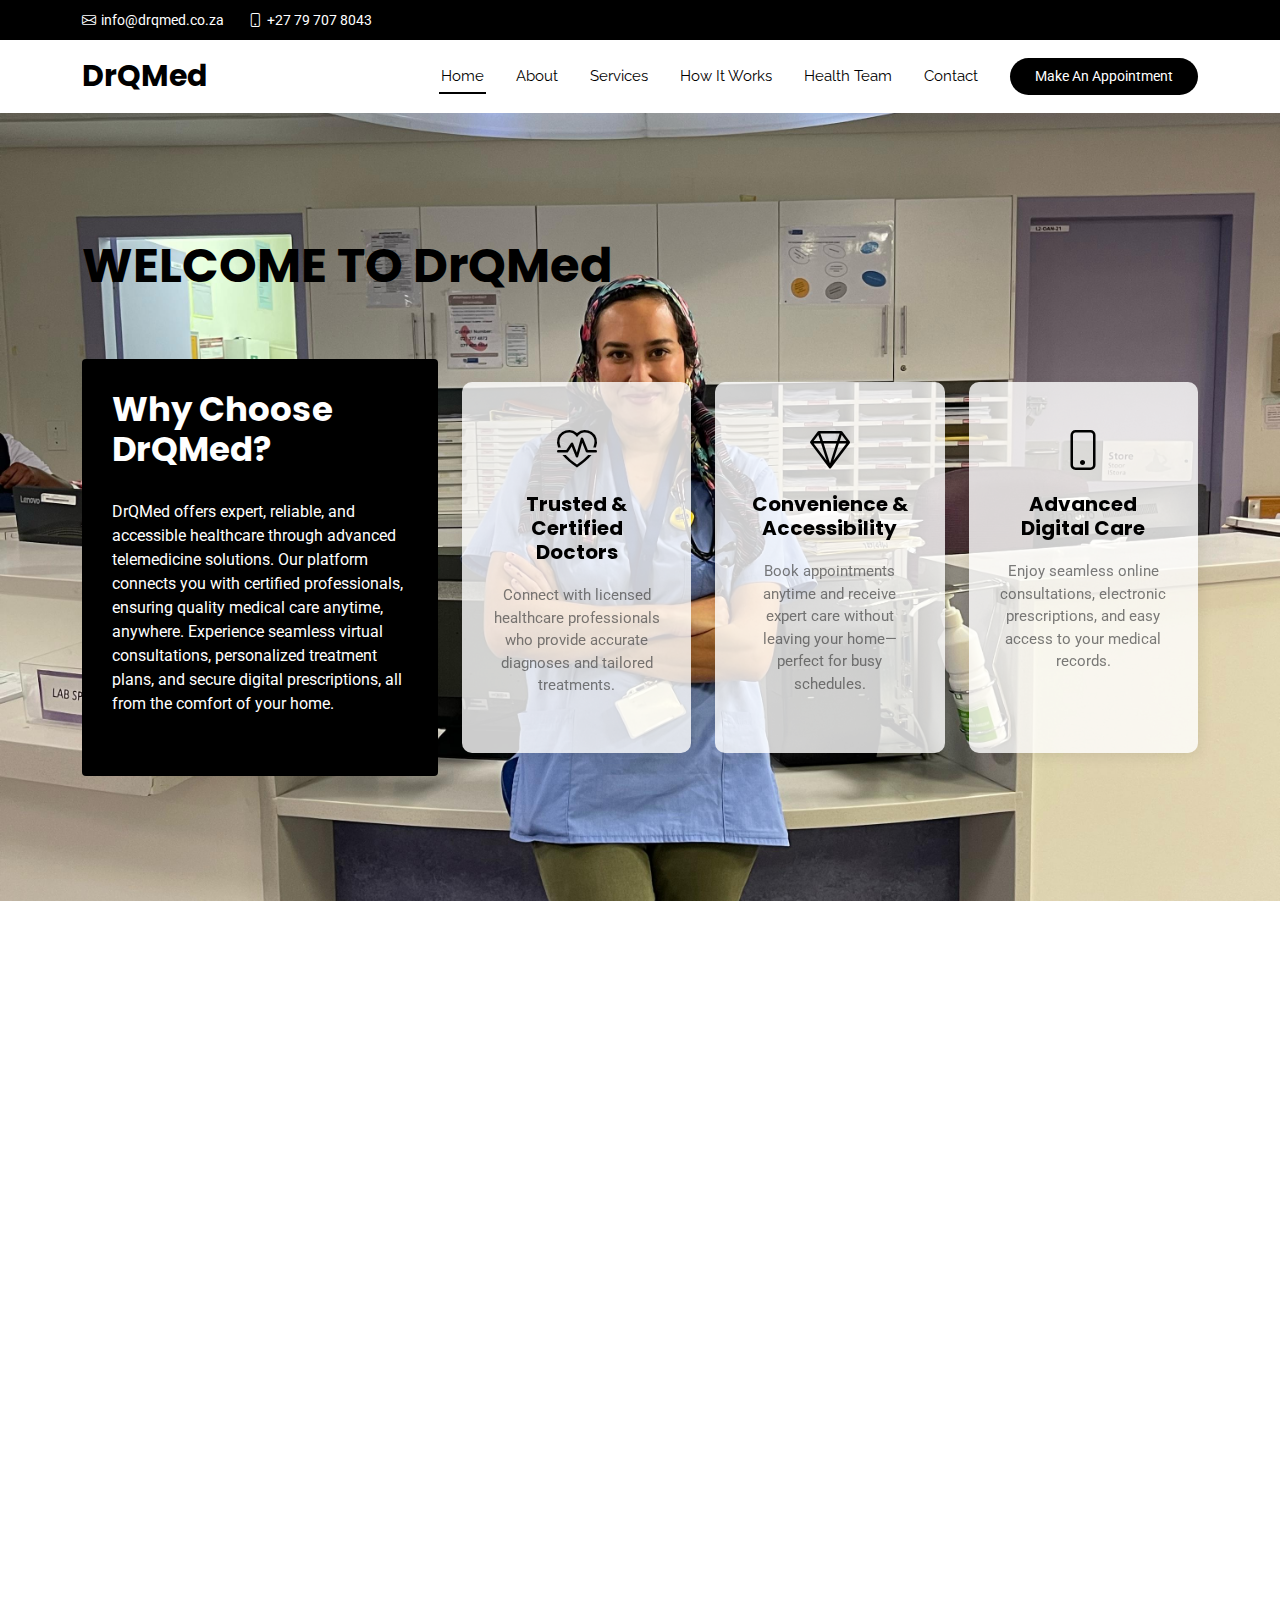
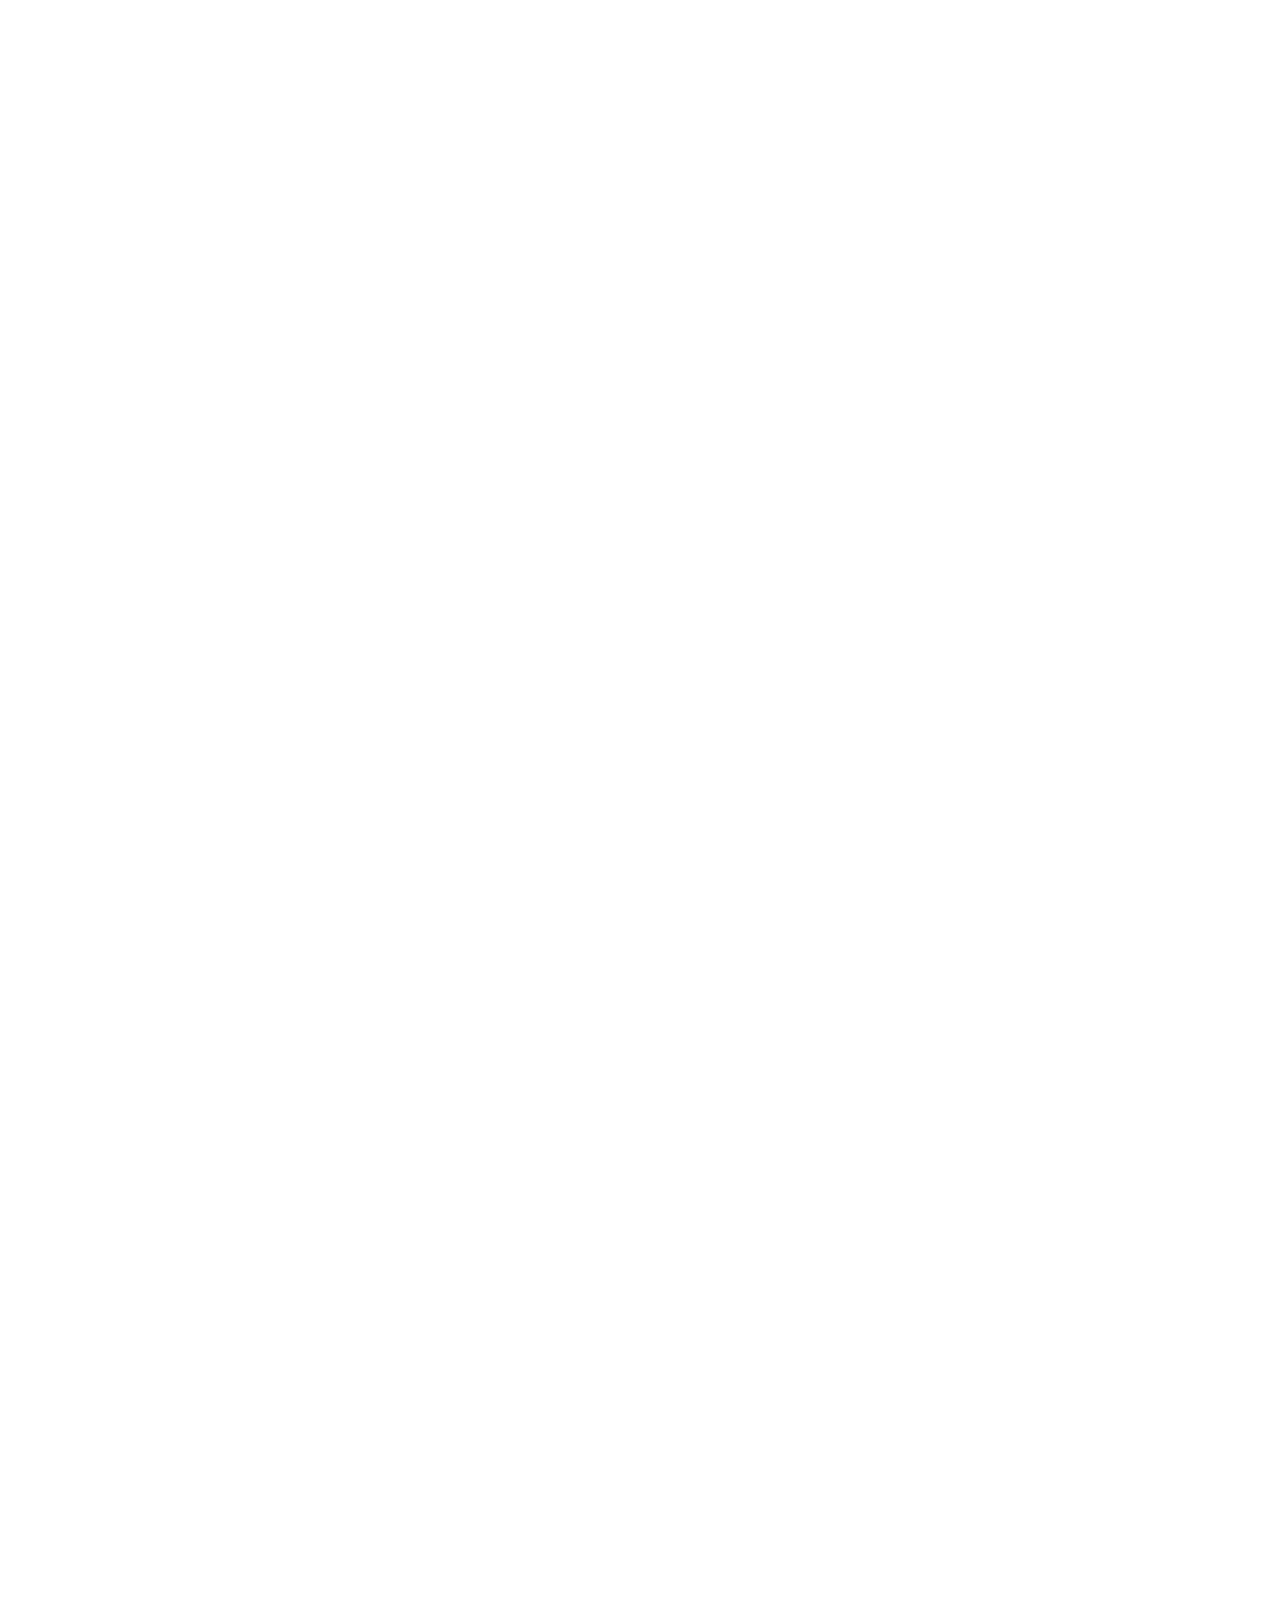
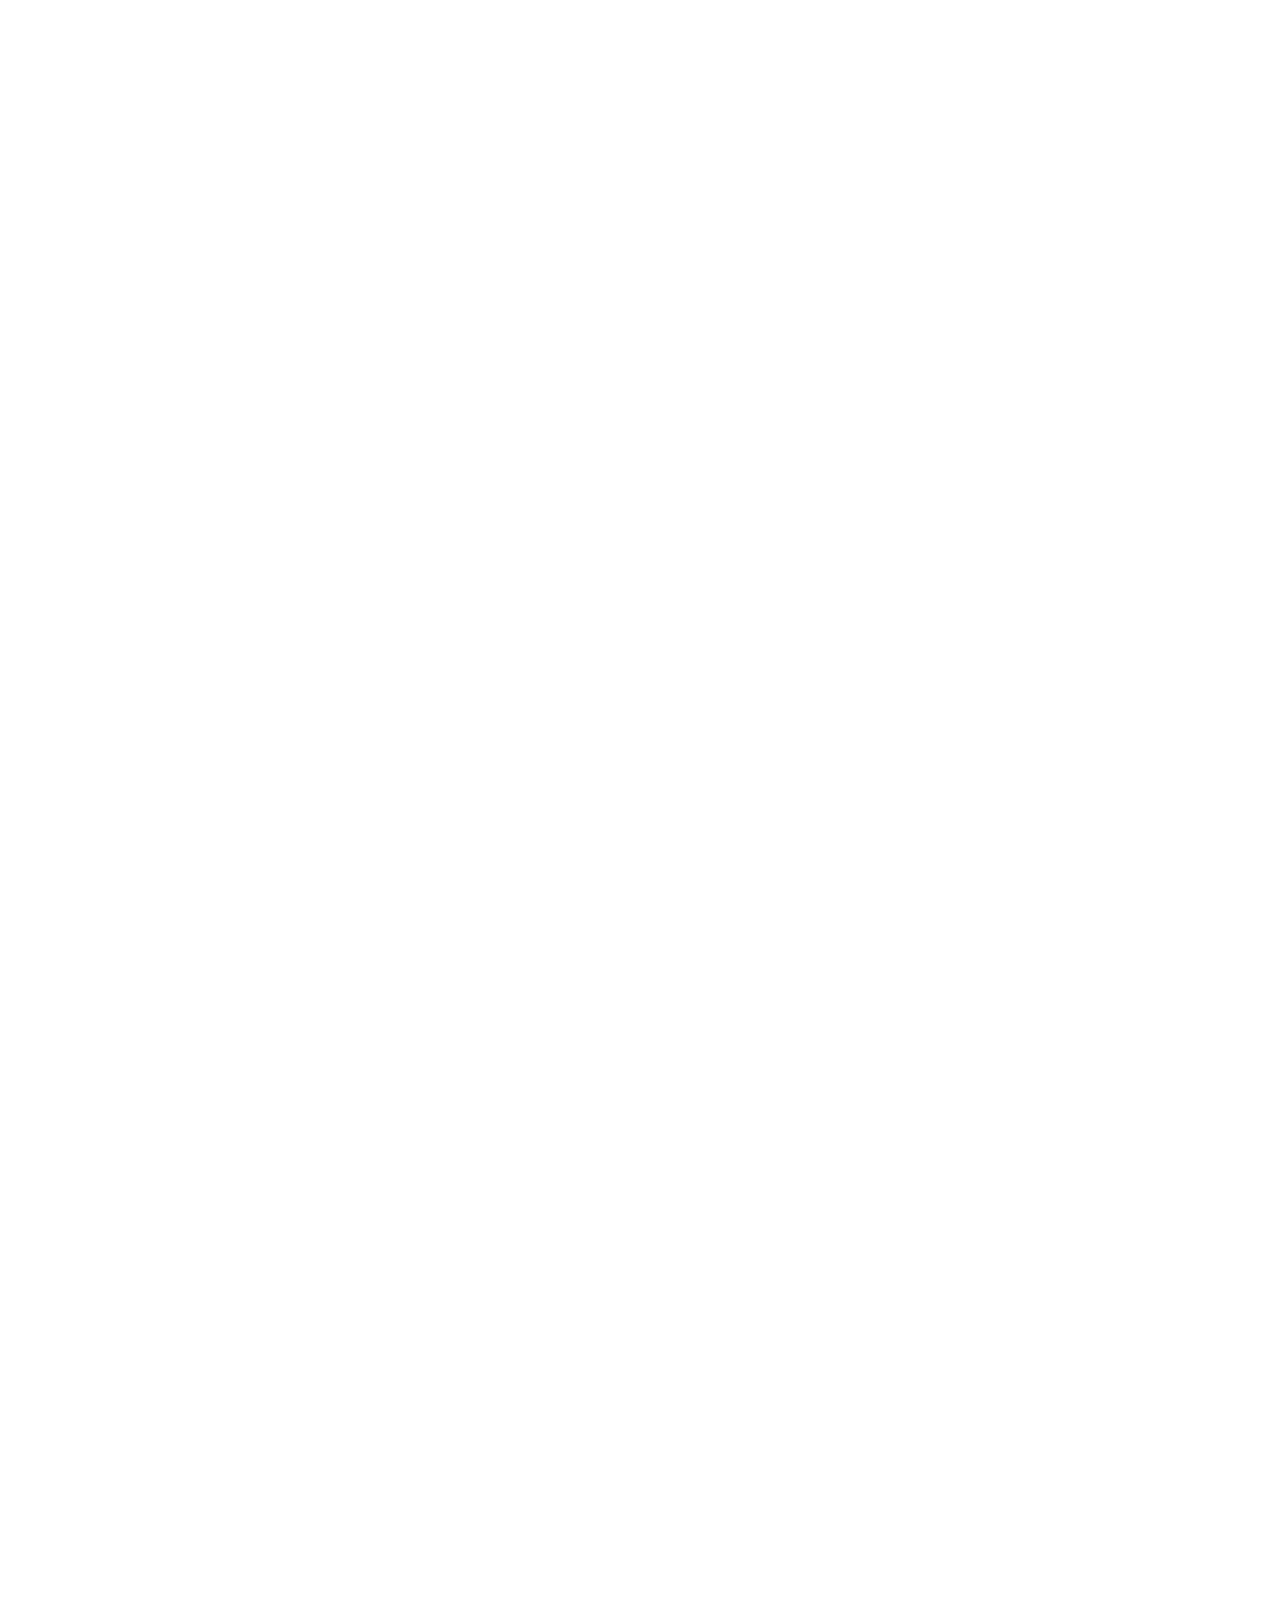
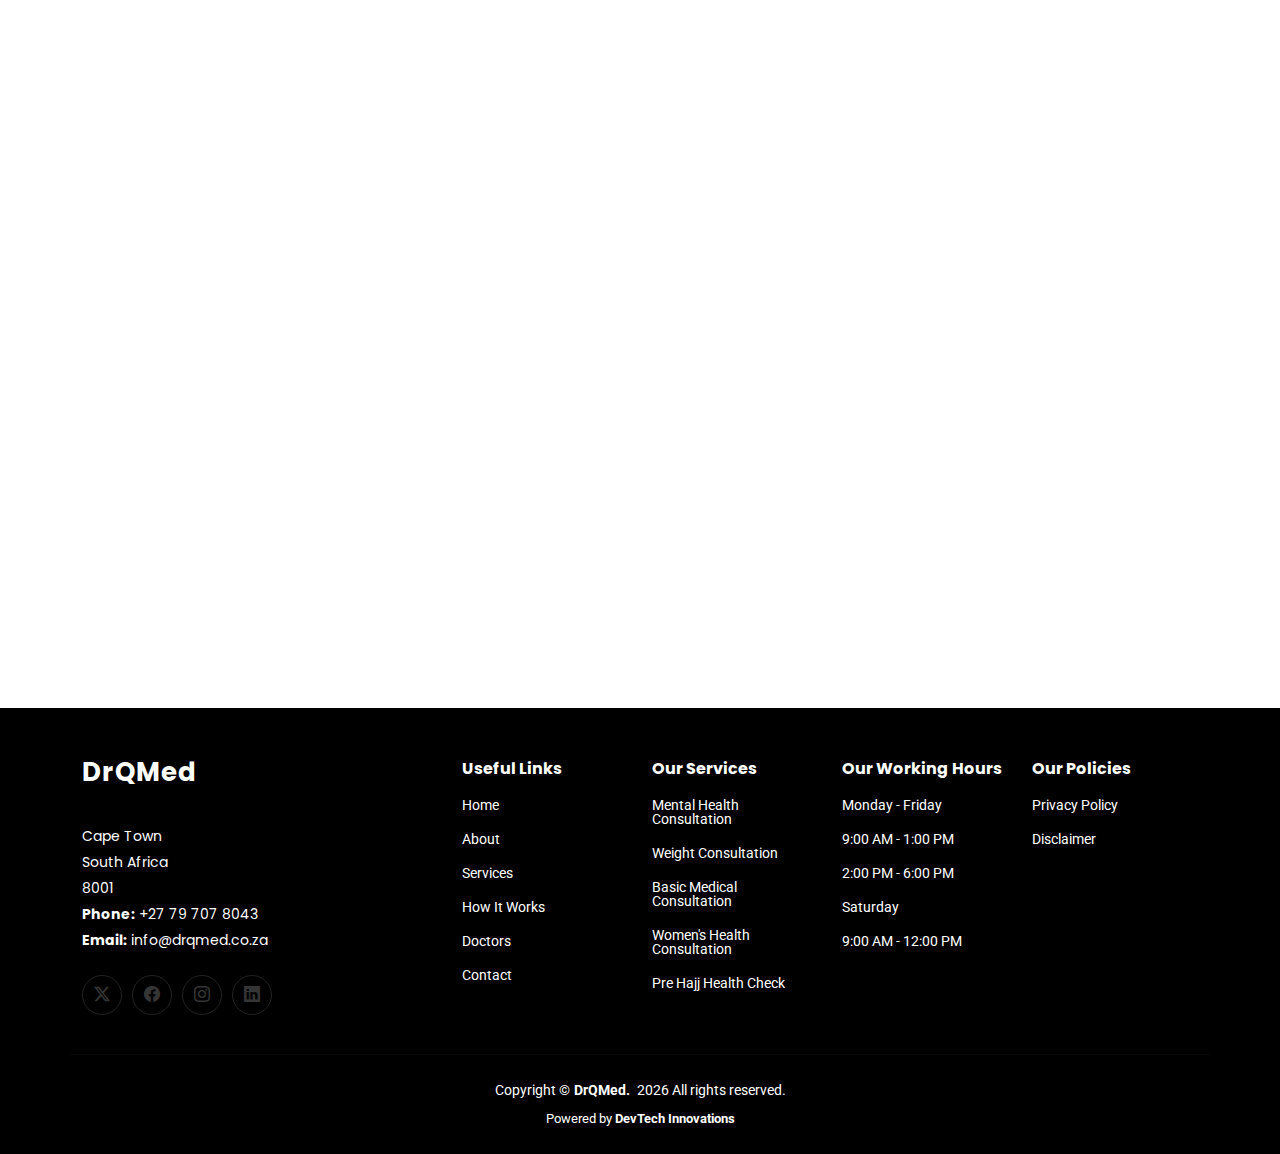
==== commit 9343ec1f: "Update" ====
--- a/index.html
+++ b/index.html
@@ -79,7 +79,7 @@
           <i class="mobile-nav-toggle d-xl-none bi bi-list"></i>
         </nav>
 
-        <a class="cta-btn d-none d-sm-block" href="/book-appointment.html">Make an Appointment</a>
+        <a class="cta-btn" href="/book-appointment.html">Make An Appointment</a>
         
 
       </div>
--- a/assets/css/main.css
+++ b/assets/css/main.css
@@ -529,16 +529,14 @@
 /* Extra Small Screens (Fixes disappearance on 480px) */
 @media (max-width: 480px) {
   .cta-btn {
-    display: block;
-    width: fit-content; /* Prevents full width */
-    margin: 10px auto; /* Centers the button */
-    padding: 6px 12px;
-    font-size: 12px;
+    display: inline-block; /* Prevents full-width behavior */
+    text-align: center; /* Centers text */
+    max-width: 120px;
   }
 }
 @media (max-width: 575px) {
   .cta-btn {
-    display: inline-block !important; /* Ensure button is visible */
+    display: block !important; /* Ensure button is visible */
     visibility: visible !important; /* Ensure it's not hidden */
   }
 }
